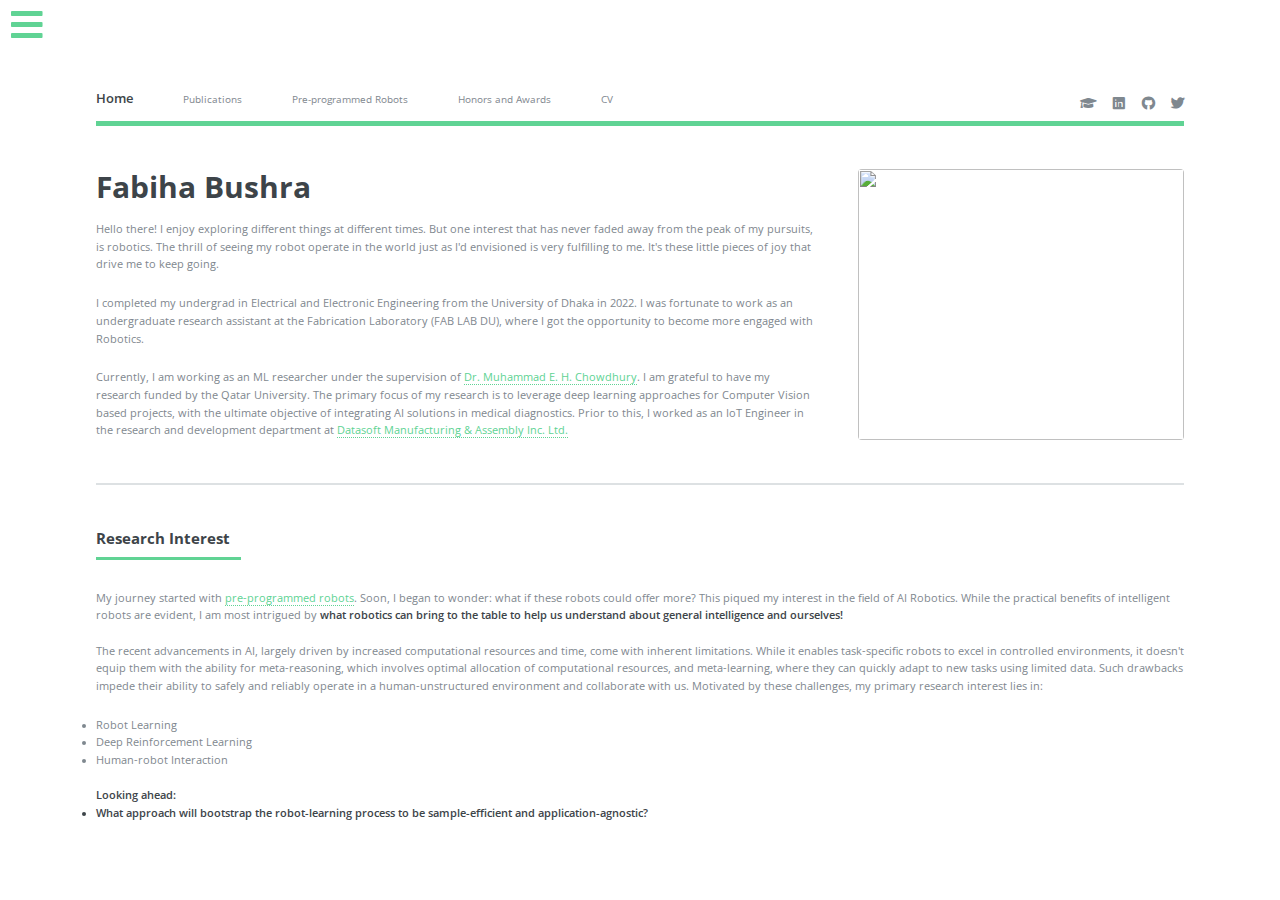
==== index.html @ 3cc5b043 "Update index.html" ====
<!DOCTYPE HTML>
<!--
	Editorial by HTML5 UP
	html5up.net | @ajlkn
	Free for personal and commercial use under the CCA 3.0 license (html5up.net/license)
-->
<html>
	<head>
		<title>Fabiha Bushra</title>
		<meta charset="utf-8" />
		<meta name="viewport" content="width=device-width, initial-scale=1, user-scalable=no" />
		<link rel="stylesheet" href="assets/css/main.css" />

		<style>
		    .intro {
		        font-size: 0.3em; /* Adjust size as desired */
		        display: inline-block;
		        vertical-align: middle;
		    }
		    .name {
		        font-size: 1.0em; /* Adjust size as desired */
		        display: inline-block;
		        vertical-align: middle;
		    }
		    .custom-heading {
    			margin: 0;   /* This removes the default margins */
		    }
		    .small-text {
    			font-size: 0.8em;   /* This removes the default margins */
		    }
		    #unique-section a {
		        text-decoration: none !important;
		    }
		</style>
	</head>
	<body class="is-preload">

		<!-- Wrapper -->
			<div id="wrapper">

				<!-- Main -->
					<div id="main">
						<div class="inner">

							<!-- Header -->
								<header id="header">
									<a href="index.html" class="logo"><strong>Home</strong></a>
									<a href="publications.html" class="logo" style="font-size: 0.95em;">Publications</a>
									<a href="pre_programmed_robots.html" class="logo" style="font-size: 0.95em;">Pre-programmed Robots</a>
									<a href="honors_and_awards.html" class="logo" style="font-size: 0.95em;">Honors and Awards</a>
									<a href="https://fabihabushra.github.io/files/Fabiha_Bushra_CV.pdf" class="logo" style="font-size: 0.95em;" target="_blank">CV</a>
									<ul class="icons">
										<li><a href="https://scholar.google.com/citations?user=cnwBNIcAAAAJ&hl=en&authuser=1" class="icon solid fa-graduation-cap"><span class="label">Google Scholar</span></a></li>
										<li><a href="https://www.linkedin.com/in/fabiha-bushra/" class="icon brands fa-linkedin"><span class="label">Linkedin</span></a></li>
										<li><a href="https://github.com/fabihabushra" class="icon brands fa-github"><span class="label">Github</span></a></li>
										<li><a href="https://twitter.com/FabihaBushra278" class="icon brands fa-twitter"><span class="label">Twitter</span></a></li>
									</ul>
								</header>

							<!-- Banner -->
								<section id="banner">
									<div class="content">
										<header>
											<h1><span class="name">Fabiha Bushra</span></h1>
											<!-- <p>AI Robotics Enthusiast</p> -->
										</header>
										<section id="unique-section">
											<p>Hello there! I enjoy exploring different things at different times. But one interest that has never faded away from the peak of my pursuits, is robotics. The thrill of seeing my robot operate in the world just as I'd envisioned is very fulfilling to me. It's these little pieces of joy that drive me to keep going.</p>
											<p>I completed my undergrad in Electrical and Electronic Engineering from the University of Dhaka in 2022. I was fortunate to work as an undergraduate research assistant at the Fabrication Laboratory (FAB LAB DU), where I got the opportunity to become more engaged with Robotics.</p>
											<p>Currently, I am working as an ML researcher under the supervision of <a href="https://scholar.google.com/citations?user=BrBVR_UAAAAJ&hl=en">Dr. Muhammad E. H. Chowdhury</a>. I am grateful to have my research funded by the Qatar University. The primary focus of my research is to leverage deep learning approaches for Computer Vision based projects, with the ultimate objective of integrating AI solutions in medical diagnostics. Prior to this, I worked as an IoT Engineer in the research and development department at <a href="https://iot.dma-bd.com/">Datasoft Manufacturing & Assembly Inc. Ltd.</a></p>
										</section>
									</div>
									<span class="image object">
										<img src="images/potrait.png" alt="" />
									</span>
								</section>
								<!-- Section -->
							
								<section>
									<header class="major">
										<h2>Research Interest</h2>
									</header>

									<p>
										My journey started with <a href="pre_programmed_robots.html">pre-programmed robots</a>. Soon, I began to wonder: what if these robots could offer more? This piqued my interest in the field of AI Robotics. While the practical benefits of intelligent robots are evident, I am most intrigued by <strong>what robotics can bring to the table to help us understand about general intelligence and ourselves!</strong><br><br>
										The recent advancements in AI, largely driven by increased computational resources and time, come with inherent limitations. While it enables task-specific robots to excel in controlled environments, it doesn't equip them with the ability for meta-reasoning, which involves optimal allocation of computational resources, and meta-learning, where they can quickly adapt to new tasks using limited data. Such drawbacks impede their ability to safely and reliably operate in a human-unstructured environment and collaborate with us.
										Motivated by these challenges, my primary research interest lies in: <li>Robot Learning</li><li>Deep Reinforcement Learning</li><li>Human-robot Interaction</li><br>
									<!--	<strong>Key topics of interest:</strong> hierarchical learning, meta-reinforcement learning, inverse reinforcement learning and unsupervised reinforcement learning.<br><br>   -->
										<strong>Looking ahead:<br><li>What approach will bootstrap the robot-learning process to be sample-efficient and application-agnostic?</li></strong>
									</p>
								</section>
							
							<!-- Section -->
							<!--	<section>
									<header class="major">
										<h2>Professional Experience</h2>
									</header>
									<div class="features">
										<article>
											<span class="icon fas fa-briefcase"></span>
											<div class="content">
												<strong>Engineer Part-time</strong>
												<i>(Sept 2021 - Dec 2021)</i><br>
												<strong>Intern</strong> 
												<i>(April 2021 - Sept 2021)</i><br>
												<h3><a href="https://dma-bd.com/">DataSoft Manufacturing & Assembly Inc. Ltd.</a></h3>
												<p>Worked in R&D related projects assigned to the Biomedical team and Hardware team to design and develop IoT based
													Hardware and Firmware.</p>
											</div>
										</article>

										<article>
											<span class="icon fas fa-briefcase"></span>
											<div class="content">
												<strong>Undergraduate Research Assistant</strong>
												<i>(June 2018 - Nov 2018)</i><br>
												<h3><a href="https://www.fablabdu.org/">Fab Lab DU, University of Dhaka</a></h3>
												<p> Worked on robotics related projects using the knowledge of Programming (Python, Arduino IDE, ATMEL Studio), Circuit Simulation and Prototyping (Proteus) and CAD Designing (SOLIDWORKS)</p>
											</div>
										</article>

										<article>
											<span class="icon fas fa-briefcase"></span>
											<div class="content">
												<strong>Graphics Designer</strong>
												<i>(2018 - 2019)</i><br>
												<h3><a href="https://www.bitechx.com">BiTechX</a></h3>
												<p>Created branding materials for international companies and agencies </p>
											</div>
										</article>

									</div>
								</section>  -->
							<!-- Section -->
			
							<!-- Section -->
						<!--	<section>
									<header class="major">
										<h2>Organization</h2>
									</header>
								

									<h2><a href = "https://ieeesbdu.org/" >IEEE Student Branch University of Dhaka</a></h2>
									<p><strong>
										<ul>
											<li>Graphics Designer, Executive Member</li>
											<li>Session: 2018-2019</li>
										</ul>
									</strong></p>
							</section>     --> 
							

						</div>
					</div>

				<!-- Sidebar -->
					<div id="sidebar">
						<div class="inner">

							<!-- Menu -->
								<nav id="menu">
									<header class="major">
										<h2>Menu</h2>
									</header>
									<ul>
										<li><a href="index.html">Home</a></li>
										<li><a href="publications.html">Publications</a></li>
										<li><a href="pre_programmed_robots.html">Pre-programmed Robots</a></li>
										<li><a href="honors_and_awards.html">Honors and Awards</a></li>
										<li><a href="https://fabihabushra.github.io/files/Fabiha_Bushra_CV.pdf" target="_blank">CV</a></li>
									</ul>
								</nav>
							
							<!-- Section -->
								<section>
									<header class="major">
										<h2>Contact</h2>
									</header>
									<p class="small-text">Feel free to shoot me an email, if you share similar interests!<br>
									</p>
									<ul class="contact small-text">
										<li class="icon solid fa-envelope"><a href="mailto:fabiha.bushra278@gmail.com">fabiha.bushra278@gmail.com</a></li>
										<li class="icon solid fa-home">Dhaka, Bangladesh
										</li>
									</ul>
								</section> 
							<!-- Section -->
						
							<!-- Footer -->
								<footer id="footer">
									<p class="copyright">&copy; 2022 FABIHA BUSHRA. Design: <a href="https://html5up.net">HTML5 UP</a>.</p>
								</footer>
							<!-- Footer -->

						</div>
					</div>

			</div>

		<!-- Scripts -->
			<script src="assets/js/jquery.min.js"></script>
			<script src="assets/js/browser.min.js"></script>
			<script src="assets/js/breakpoints.min.js"></script>
			<script src="assets/js/util.js"></script>
			<script src="assets/js/main.js"></script>

	</body>
</html>
---- assets/css/main.css ----
@import url(fontawesome-all.min.css);
@import url("https://fonts.googleapis.com/css?family=Open+Sans:400,600,400italic,600italic|Roboto+Slab:400,700");
/*
	Editorial by HTML5 UP
	html5up.net | @ajlkn
	Free for personal and commercial use under the CCA 3.0 license (html5up.net/license)
*/
html, body, div, span, applet, object,
iframe, h1, h2, h3, h4, h5, h6, p, blockquote,
pre, a, abbr, acronym, address, big, cite,
code, del, dfn, em, img, ins, kbd, q, s, samp,
small, strike, strong, sub, sup, tt, var, b,
u, i, center, dl, dt, dd, ol, ul, li, fieldset,
form, label, legend, table, caption, tbody,
tfoot, thead, tr, th, td, article, aside,
canvas, details, embed, figure, figcaption,
footer, header, hgroup, menu, nav, output, ruby,
section, summary, time, mark, audio, video {
  margin: 0;
  padding: 0;
  border: 0;
  font-size: 100.00%;
  font: inherit;
  vertical-align: baseline; }

article, aside, details, figcaption, figure,
footer, header, hgroup, menu, nav, section {
  display: block; }

body {
  line-height: 1; }

ol, ul {
  list-style: none; }

blockquote, q {
  quotes: none; }
  blockquote:before, blockquote:after, q:before, q:after {
    content: '';
    content: none; }

table {
  border-collapse: collapse;
  border-spacing: 0; }

body {
  -webkit-text-size-adjust: none; }

mark {
  background-color: transparent;
  color: inherit; }

input::-moz-focus-inner {
  border: 0;
  padding: 0; }

input, select, textarea {
  -moz-appearance: none;
  -webkit-appearance: none;
  -ms-appearance: none;
  appearance: none; }

/* Basic */
@-ms-viewport {
  width: device-width; }

body {
  -ms-overflow-style: scrollbar; }

@media screen and (max-width: 480px) {
  html, body {
    min-width: 320px; } }

html {
  box-sizing: border-box; }

*, *:before, *:after {
  box-sizing: inherit; }

body {
  background: #ffffff; }
  body.is-preload *, body.is-preload *:before, body.is-preload *:after, body.is-resizing *, body.is-resizing *:before, body.is-resizing *:after {
    -moz-animation: none !important;
    -webkit-animation: none !important;
    -ms-animation: none !important;
    animation: none !important;
    -moz-transition: none !important;
    -webkit-transition: none !important;
    -ms-transition: none !important;
    transition: none !important; }

/* Type */
body, input, select, textarea {
  color: #7f888f;
  font-family: "Open Sans", sans-serif;
  font-size: 10.40pt;
  font-weight: 400;
  line-height: 1.65; }
  @media screen and (max-width: 1680px) {
    body, input, select, textarea {
      font-size: 8.80pt; } }
  @media screen and (max-width: 1280px) {
    body, input, select, textarea {
      font-size: 8.00pt; } }
  @media screen and (max-width: 360px) {
    body, input, select, textarea {
      font-size: 7.20pt; } }

a {
  -moz-transition: color 0.2s ease-in-out, border-bottom-color 0.2s ease-in-out;
  -webkit-transition: color 0.2s ease-in-out, border-bottom-color 0.2s ease-in-out;
  -ms-transition: color 0.2s ease-in-out, border-bottom-color 0.2s ease-in-out;
  transition: color 0.2s ease-in-out, border-bottom-color 0.2s ease-in-out;
  border-bottom: dotted 1px;
  color: #60d394;
  text-decoration: none; }
  a:hover {
    border-bottom-color: #60d394;
    color: #60d394 !important; }
    a:hover strong {
      color: inherit; }

strong, b {
  color: #3d4449;
  font-weight: 600; }

em, i {
  font-style: italic; }

p {
  margin: 0 0 2em 0;
  text-decoration: none; }

h1, h2, h3, h4, h5, h6 {
  color: #3d4449;
  font-family: "Open Sans", sans-serif;
  font-weight: 700;
  line-height: 1.5;
  margin: 0 0 1em 0; }
  h1 a, h2 a, h3 a, h4 a, h5 a, h6 a {
    color: inherit;
    text-decoration: none;
    border-bottom: 0; }

h1 {
  font-size: 3.20em;
  margin: 0 0 0.5em 0;
  line-height: 1.3; }

h2 {
  font-size: 1.40em; }

h3 {
  font-size: 1.00em; }

h4 {
  font-size: 0.88em; }

h5 {
  font-size: 0.72em; }

h6 {
  font-size: 0.56em; }

@media screen and (max-width: 1680px) {
  h1 {
    font-size: 2.80em; } }

@media screen and (max-width: 980px) {
  h1 {
    font-size: 2.60em; } }

@media screen and (max-width: 736px) {
  h1 {
    font-size: 1.60em;
    line-height: 1.4; }
  h2 {
    font-size: 1.20em; } }

sub {
  font-size: 0.64em;
  position: relative;
  top: 0.5em; }

sup {
  font-size: 0.64em;
  position: relative;
  top: -0.5em; }

blockquote {
  border-left: solid 3px rgba(210, 215, 217, 0.75);
  font-style: italic;
  margin: 0 0 2em 0;
  padding: 0.5em 0 0.5em 2em; }

code {
  background: rgba(230, 235, 237, 0.25);
  border-radius: 0.375em;
  border: solid 1px rgba(210, 215, 217, 0.75);
  font-family: "Courier New", monospace;
  font-size: 0.72em;
  margin: 0 0.25em;
  padding: 0.25em 0.65em; }

pre {
  -webkit-overflow-scrolling: touch;
  font-family: "Courier New", monospace;
  font-size: 0.72em;
  margin: 0 0 2em 0; }
  pre code {
    display: block;
    line-height: 1.75;
    padding: 1em 1.5em;
    overflow-x: auto; }

hr {
  border: 0;
  border-bottom: solid 1px rgba(210, 215, 217, 0.75);
  margin: 2em 0; }
  hr.major {
    margin: 3em 0; }

.align-left {
  text-align: left; }

.align-center {
  text-align: center; }

.align-right {
  text-align: right; }

/* Row */
.row {
  display: flex;
  flex-wrap: wrap;
  box-sizing: border-box;
  align-items: stretch; }
  .row > * {
    box-sizing: border-box; }
  .row.gtr-uniform > * > :last-child {
    margin-bottom: 0; }
  .row.aln-left {
    justify-content: flex-start; }
  .row.aln-center {
    justify-content: center; }
  .row.aln-right {
    justify-content: flex-end; }
  .row.aln-top {
    align-items: flex-start; }
  .row.aln-middle {
    align-items: center; }
  .row.aln-bottom {
    align-items: flex-end; }
  .row > .imp {
    order: -1; }
  .row > .col-1 {
    width: 8.33333%; }
  .row > .off-1 {
    margin-left: 8.33333%; }
  .row > .col-2 {
    width: 16.66667%; }
  .row > .off-2 {
    margin-left: 16.66667%; }
  .row > .col-3 {
    width: 25%; }
  .row > .off-3 {
    margin-left: 25%; }
  .row > .col-4 {
    width: 33.33333%; }
  .row > .off-4 {
    margin-left: 33.33333%; }
  .row > .col-5 {
    width: 41.66667%; }
  .row > .off-5 {
    margin-left: 41.66667%; }
  .row > .col-6 {
    width: 50%; }
  .row > .off-6 {
    margin-left: 50%; }
  .row > .col-7 {
    width: 58.33333%; }
  .row > .off-7 {
    margin-left: 58.33333%; }
  .row > .col-8 {
    width: 66.66667%; }
  .row > .off-8 {
    margin-left: 66.66667%; }
  .row > .col-9 {
    width: 75%; }
  .row > .off-9 {
    margin-left: 75%; }
  .row > .col-10 {
    width: 83.33333%; }
  .row > .off-10 {
    margin-left: 83.33333%; }
  .row > .col-11 {
    width: 91.66667%; }
  .row > .off-11 {
    margin-left: 91.66667%; }
  .row > .col-12 {
    width: 100%; }
  .row > .off-12 {
    margin-left: 100%; }
  .row.gtr-0 {
    margin-top: 0;
    margin-left: 0em; }
    .row.gtr-0 > * {
      padding: 0 0 0 0em; }
    .row.gtr-0.gtr-uniform {
      margin-top: 0em; }
      .row.gtr-0.gtr-uniform > * {
        padding-top: 0em; }
  .row.gtr-25 {
    margin-top: 0;
    margin-left: -0.375em; }
    .row.gtr-25 > * {
      padding: 0 0 0 0.375em; }
    .row.gtr-25.gtr-uniform {
      margin-top: -0.375em; }
      .row.gtr-25.gtr-uniform > * {
        padding-top: 0.375em; }
  .row.gtr-50 {
    margin-top: 0;
    margin-left: -0.75em; }
    .row.gtr-50 > * {
      padding: 0 0 0 0.75em; }
    .row.gtr-50.gtr-uniform {
      margin-top: -0.75em; }
      .row.gtr-50.gtr-uniform > * {
        padding-top: 0.75em; }
  .row {
    margin-top: 0;
    margin-left: -1.5em; }
    .row > * {
      padding: 0 0 0 1.5em; }
    .row.gtr-uniform {
      margin-top: -1.5em; }
      .row.gtr-uniform > * {
        padding-top: 1.5em; }
  .row.gtr-150 {
    margin-top: 0;
    margin-left: -2.25em; }
    .row.gtr-150 > * {
      padding: 0 0 0 2.25em; }
    .row.gtr-150.gtr-uniform {
      margin-top: -2.25em; }
      .row.gtr-150.gtr-uniform > * {
        padding-top: 2.25em; }
  .row.gtr-200 {
    margin-top: 0;
    margin-left: -3em; }
    .row.gtr-200 > * {
      padding: 0 0 0 3em; }
    .row.gtr-200.gtr-uniform {
      margin-top: -3em; }
      .row.gtr-200.gtr-uniform > * {
        padding-top: 3em; }
  @media screen and (max-width: 1680px) {
    .row {
      display: flex;
      flex-wrap: wrap;
      box-sizing: border-box;
      align-items: stretch; }
      .row > * {
        box-sizing: border-box; }
      .row.gtr-uniform > * > :last-child {
        margin-bottom: 0; }
      .row.aln-left {
        justify-content: flex-start; }
      .row.aln-center {
        justify-content: center; }
      .row.aln-right {
        justify-content: flex-end; }
      .row.aln-top {
        align-items: flex-start; }
      .row.aln-middle {
        align-items: center; }
      .row.aln-bottom {
        align-items: flex-end; }
      .row > .imp-xlarge {
        order: -1; }
      .row > .col-1-xlarge {
        width: 8.33333%; }
      .row > .off-1-xlarge {
        margin-left: 8.33333%; }
      .row > .col-2-xlarge {
        width: 16.66667%; }
      .row > .off-2-xlarge {
        margin-left: 16.66667%; }
      .row > .col-3-xlarge {
        width: 25%; }
      .row > .off-3-xlarge {
        margin-left: 25%; }
      .row > .col-4-xlarge {
        width: 33.33333%; }
      .row > .off-4-xlarge {
        margin-left: 33.33333%; }
      .row > .col-5-xlarge {
        width: 41.66667%; }
      .row > .off-5-xlarge {
        margin-left: 41.66667%; }
      .row > .col-6-xlarge {
        width: 50%; }
      .row > .off-6-xlarge {
        margin-left: 50%; }
      .row > .col-7-xlarge {
        width: 58.33333%; }
      .row > .off-7-xlarge {
        margin-left: 58.33333%; }
      .row > .col-8-xlarge {
        width: 66.66667%; }
      .row > .off-8-xlarge {
        margin-left: 66.66667%; }
      .row > .col-9-xlarge {
        width: 75%; }
      .row > .off-9-xlarge {
        margin-left: 75%; }
      .row > .col-10-xlarge {
        width: 83.33333%; }
      .row > .off-10-xlarge {
        margin-left: 83.33333%; }
      .row > .col-11-xlarge {
        width: 91.66667%; }
      .row > .off-11-xlarge {
        margin-left: 91.66667%; }
      .row > .col-12-xlarge {
        width: 100%; }
      .row > .off-12-xlarge {
        margin-left: 100%; }
      .row.gtr-0 {
        margin-top: 0;
        margin-left: 0em; }
        .row.gtr-0 > * {
          padding: 0 0 0 0em; }
        .row.gtr-0.gtr-uniform {
          margin-top: 0em; }
          .row.gtr-0.gtr-uniform > * {
            padding-top: 0em; }
      .row.gtr-25 {
        margin-top: 0;
        margin-left: -0.375em; }
        .row.gtr-25 > * {
          padding: 0 0 0 0.375em; }
        .row.gtr-25.gtr-uniform {
          margin-top: -0.375em; }
          .row.gtr-25.gtr-uniform > * {
            padding-top: 0.375em; }
      .row.gtr-50 {
        margin-top: 0;
        margin-left: -0.75em; }
        .row.gtr-50 > * {
          padding: 0 0 0 0.75em; }
        .row.gtr-50.gtr-uniform {
          margin-top: -0.75em; }
          .row.gtr-50.gtr-uniform > * {
            padding-top: 0.75em; }
      .row {
        margin-top: 0;
        margin-left: -1.5em; }
        .row > * {
          padding: 0 0 0 1.5em; }
        .row.gtr-uniform {
          margin-top: -1.5em; }
          .row.gtr-uniform > * {
            padding-top: 1.5em; }
      .row.gtr-150 {
        margin-top: 0;
        margin-left: -2.25em; }
        .row.gtr-150 > * {
          padding: 0 0 0 2.25em; }
        .row.gtr-150.gtr-uniform {
          margin-top: -2.25em; }
          .row.gtr-150.gtr-uniform > * {
            padding-top: 2.25em; }
      .row.gtr-200 {
        margin-top: 0;
        margin-left: -3em; }
        .row.gtr-200 > * {
          padding: 0 0 0 3em; }
        .row.gtr-200.gtr-uniform {
          margin-top: -3em; }
          .row.gtr-200.gtr-uniform > * {
            padding-top: 3em; } }
  @media screen and (max-width: 1280px) {
    .row {
      display: flex;
      flex-wrap: wrap;
      box-sizing: border-box;
      align-items: stretch; }
      .row > * {
        box-sizing: border-box; }
      .row.gtr-uniform > * > :last-child {
        margin-bottom: 0; }
      .row.aln-left {
        justify-content: flex-start; }
      .row.aln-center {
        justify-content: center; }
      .row.aln-right {
        justify-content: flex-end; }
      .row.aln-top {
        align-items: flex-start; }
      .row.aln-middle {
        align-items: center; }
      .row.aln-bottom {
        align-items: flex-end; }
      .row > .imp-large {
        order: -1; }
      .row > .col-1-large {
        width: 8.33333%; }
      .row > .off-1-large {
        margin-left: 8.33333%; }
      .row > .col-2-large {
        width: 16.66667%; }
      .row > .off-2-large {
        margin-left: 16.66667%; }
      .row > .col-3-large {
        width: 25%; }
      .row > .off-3-large {
        margin-left: 25%; }
      .row > .col-4-large {
        width: 33.33333%; }
      .row > .off-4-large {
        margin-left: 33.33333%; }
      .row > .col-5-large {
        width: 41.66667%; }
      .row > .off-5-large {
        margin-left: 41.66667%; }
      .row > .col-6-large {
        width: 50%; }
      .row > .off-6-large {
        margin-left: 50%; }
      .row > .col-7-large {
        width: 58.33333%; }
      .row > .off-7-large {
        margin-left: 58.33333%; }
      .row > .col-8-large {
        width: 66.66667%; }
      .row > .off-8-large {
        margin-left: 66.66667%; }
      .row > .col-9-large {
        width: 75%; }
      .row > .off-9-large {
        margin-left: 75%; }
      .row > .col-10-large {
        width: 83.33333%; }
      .row > .off-10-large {
        margin-left: 83.33333%; }
      .row > .col-11-large {
        width: 91.66667%; }
      .row > .off-11-large {
        margin-left: 91.66667%; }
      .row > .col-12-large {
        width: 100%; }
      .row > .off-12-large {
        margin-left: 100%; }
      .row.gtr-0 {
        margin-top: 0;
        margin-left: 0em; }
        .row.gtr-0 > * {
          padding: 0 0 0 0em; }
        .row.gtr-0.gtr-uniform {
          margin-top: 0em; }
          .row.gtr-0.gtr-uniform > * {
            padding-top: 0em; }
      .row.gtr-25 {
        margin-top: 0;
        margin-left: -0.375em; }
        .row.gtr-25 > * {
          padding: 0 0 0 0.375em; }
        .row.gtr-25.gtr-uniform {
          margin-top: -0.375em; }
          .row.gtr-25.gtr-uniform > * {
            padding-top: 0.375em; }
      .row.gtr-50 {
        margin-top: 0;
        margin-left: -0.75em; }
        .row.gtr-50 > * {
          padding: 0 0 0 0.75em; }
        .row.gtr-50.gtr-uniform {
          margin-top: -0.75em; }
          .row.gtr-50.gtr-uniform > * {
            padding-top: 0.75em; }
      .row {
        margin-top: 0;
        margin-left: -1.5em; }
        .row > * {
          padding: 0 0 0 1.5em; }
        .row.gtr-uniform {
          margin-top: -1.5em; }
          .row.gtr-uniform > * {
            padding-top: 1.5em; }
      .row.gtr-150 {
        margin-top: 0;
        margin-left: -2.25em; }
        .row.gtr-150 > * {
          padding: 0 0 0 2.25em; }
        .row.gtr-150.gtr-uniform {
          margin-top: -2.25em; }
          .row.gtr-150.gtr-uniform > * {
            padding-top: 2.25em; }
      .row.gtr-200 {
        margin-top: 0;
        margin-left: -3em; }
        .row.gtr-200 > * {
          padding: 0 0 0 3em; }
        .row.gtr-200.gtr-uniform {
          margin-top: -3em; }
          .row.gtr-200.gtr-uniform > * {
            padding-top: 3em; } }
  @media screen and (max-width: 980px) {
    .row {
      display: flex;
      flex-wrap: wrap;
      box-sizing: border-box;
      align-items: stretch; }
      .row > * {
        box-sizing: border-box; }
      .row.gtr-uniform > * > :last-child {
        margin-bottom: 0; }
      .row.aln-left {
        justify-content: flex-start; }
      .row.aln-center {
        justify-content: center; }
      .row.aln-right {
        justify-content: flex-end; }
      .row.aln-top {
        align-items: flex-start; }
      .row.aln-middle {
        align-items: center; }
      .row.aln-bottom {
        align-items: flex-end; }
      .row > .imp-medium {
        order: -1; }
      .row > .col-1-medium {
        width: 8.33333%; }
      .row > .off-1-medium {
        margin-left: 8.33333%; }
      .row > .col-2-medium {
        width: 16.66667%; }
      .row > .off-2-medium {
        margin-left: 16.66667%; }
      .row > .col-3-medium {
        width: 25%; }
      .row > .off-3-medium {
        margin-left: 25%; }
      .row > .col-4-medium {
        width: 33.33333%; }
      .row > .off-4-medium {
        margin-left: 33.33333%; }
      .row > .col-5-medium {
        width: 41.66667%; }
      .row > .off-5-medium {
        margin-left: 41.66667%; }
      .row > .col-6-medium {
        width: 50%; }
      .row > .off-6-medium {
        margin-left: 50%; }
      .row > .col-7-medium {
        width: 58.33333%; }
      .row > .off-7-medium {
        margin-left: 58.33333%; }
      .row > .col-8-medium {
        width: 66.66667%; }
      .row > .off-8-medium {
        margin-left: 66.66667%; }
      .row > .col-9-medium {
        width: 75%; }
      .row > .off-9-medium {
        margin-left: 75%; }
      .row > .col-10-medium {
        width: 83.33333%; }
      .row > .off-10-medium {
        margin-left: 83.33333%; }
      .row > .col-11-medium {
        width: 91.66667%; }
      .row > .off-11-medium {
        margin-left: 91.66667%; }
      .row > .col-12-medium {
        width: 100%; }
      .row > .off-12-medium {
        margin-left: 100%; }
      .row.gtr-0 {
        margin-top: 0;
        margin-left: 0em; }
        .row.gtr-0 > * {
          padding: 0 0 0 0em; }
        .row.gtr-0.gtr-uniform {
          margin-top: 0em; }
          .row.gtr-0.gtr-uniform > * {
            padding-top: 0em; }
      .row.gtr-25 {
        margin-top: 0;
        margin-left: -0.375em; }
        .row.gtr-25 > * {
          padding: 0 0 0 0.375em; }
        .row.gtr-25.gtr-uniform {
          margin-top: -0.375em; }
          .row.gtr-25.gtr-uniform > * {
            padding-top: 0.375em; }
      .row.gtr-50 {
        margin-top: 0;
        margin-left: -0.75em; }
        .row.gtr-50 > * {
          padding: 0 0 0 0.75em; }
        .row.gtr-50.gtr-uniform {
          margin-top: -0.75em; }
          .row.gtr-50.gtr-uniform > * {
            padding-top: 0.75em; }
      .row {
        margin-top: 0;
        margin-left: -1.5em; }
        .row > * {
          padding: 0 0 0 1.5em; }
        .row.gtr-uniform {
          margin-top: -1.5em; }
          .row.gtr-uniform > * {
            padding-top: 1.5em; }
      .row.gtr-150 {
        margin-top: 0;
        margin-left: -2.25em; }
        .row.gtr-150 > * {
          padding: 0 0 0 2.25em; }
        .row.gtr-150.gtr-uniform {
          margin-top: -2.25em; }
          .row.gtr-150.gtr-uniform > * {
            padding-top: 2.25em; }
      .row.gtr-200 {
        margin-top: 0;
        margin-left: -3em; }
        .row.gtr-200 > * {
          padding: 0 0 0 3em; }
        .row.gtr-200.gtr-uniform {
          margin-top: -3em; }
          .row.gtr-200.gtr-uniform > * {
            padding-top: 3em; } }
  @media screen and (max-width: 736px) {
    .row {
      display: flex;
      flex-wrap: wrap;
      box-sizing: border-box;
      align-items: stretch; }
      .row > * {
        box-sizing: border-box; }
      .row.gtr-uniform > * > :last-child {
        margin-bottom: 0; }
      .row.aln-left {
        justify-content: flex-start; }
      .row.aln-center {
        justify-content: center; }
      .row.aln-right {
        justify-content: flex-end; }
      .row.aln-top {
        align-items: flex-start; }
      .row.aln-middle {
        align-items: center; }
      .row.aln-bottom {
        align-items: flex-end; }
      .row > .imp-small {
        order: -1; }
      .row > .col-1-small {
        width: 8.33333%; }
      .row > .off-1-small {
        margin-left: 8.33333%; }
      .row > .col-2-small {
        width: 16.66667%; }
      .row > .off-2-small {
        margin-left: 16.66667%; }
      .row > .col-3-small {
        width: 25%; }
      .row > .off-3-small {
        margin-left: 25%; }
      .row > .col-4-small {
        width: 33.33333%; }
      .row > .off-4-small {
        margin-left: 33.33333%; }
      .row > .col-5-small {
        width: 41.66667%; }
      .row > .off-5-small {
        margin-left: 41.66667%; }
      .row > .col-6-small {
        width: 50%; }
      .row > .off-6-small {
        margin-left: 50%; }
      .row > .col-7-small {
        width: 58.33333%; }
      .row > .off-7-small {
        margin-left: 58.33333%; }
      .row > .col-8-small {
        width: 66.66667%; }
      .row > .off-8-small {
        margin-left: 66.66667%; }
      .row > .col-9-small {
        width: 75%; }
      .row > .off-9-small {
        margin-left: 75%; }
      .row > .col-10-small {
        width: 83.33333%; }
      .row > .off-10-small {
        margin-left: 83.33333%; }
      .row > .col-11-small {
        width: 91.66667%; }
      .row > .off-11-small {
        margin-left: 91.66667%; }
      .row > .col-12-small {
        width: 100%; }
      .row > .off-12-small {
        margin-left: 100%; }
      .row.gtr-0 {
        margin-top: 0;
        margin-left: 0em; }
        .row.gtr-0 > * {
          padding: 0 0 0 0em; }
        .row.gtr-0.gtr-uniform {
          margin-top: 0em; }
          .row.gtr-0.gtr-uniform > * {
            padding-top: 0em; }
      .row.gtr-25 {
        margin-top: 0;
        margin-left: -0.375em; }
        .row.gtr-25 > * {
          padding: 0 0 0 0.375em; }
        .row.gtr-25.gtr-uniform {
          margin-top: -0.375em; }
          .row.gtr-25.gtr-uniform > * {
            padding-top: 0.375em; }
      .row.gtr-50 {
        margin-top: 0;
        margin-left: -0.75em; }
        .row.gtr-50 > * {
          padding: 0 0 0 0.75em; }
        .row.gtr-50.gtr-uniform {
          margin-top: -0.75em; }
          .row.gtr-50.gtr-uniform > * {
            padding-top: 0.75em; }
      .row {
        margin-top: 0;
        margin-left: -1.5em; }
        .row > * {
          padding: 0 0 0 1.5em; }
        .row.gtr-uniform {
          margin-top: -1.5em; }
          .row.gtr-uniform > * {
            padding-top: 1.5em; }
      .row.gtr-150 {
        margin-top: 0;
        margin-left: -2.25em; }
        .row.gtr-150 > * {
          padding: 0 0 0 2.25em; }
        .row.gtr-150.gtr-uniform {
          margin-top: -2.25em; }
          .row.gtr-150.gtr-uniform > * {
            padding-top: 2.25em; }
      .row.gtr-200 {
        margin-top: 0;
        margin-left: -3em; }
        .row.gtr-200 > * {
          padding: 0 0 0 3em; }
        .row.gtr-200.gtr-uniform {
          margin-top: -3em; }
          .row.gtr-200.gtr-uniform > * {
            padding-top: 3em; } }
  @media screen and (max-width: 480px) {
    .row {
      display: flex;
      flex-wrap: wrap;
      box-sizing: border-box;
      align-items: stretch; }
      .row > * {
        box-sizing: border-box; }
      .row.gtr-uniform > * > :last-child {
        margin-bottom: 0; }
      .row.aln-left {
        justify-content: flex-start; }
      .row.aln-center {
        justify-content: center; }
      .row.aln-right {
        justify-content: flex-end; }
      .row.aln-top {
        align-items: flex-start; }
      .row.aln-middle {
        align-items: center; }
      .row.aln-bottom {
        align-items: flex-end; }
      .row > .imp-xsmall {
        order: -1; }
      .row > .col-1-xsmall {
        width: 8.33333%; }
      .row > .off-1-xsmall {
        margin-left: 8.33333%; }
      .row > .col-2-xsmall {
        width: 16.66667%; }
      .row > .off-2-xsmall {
        margin-left: 16.66667%; }
      .row > .col-3-xsmall {
        width: 25%; }
      .row > .off-3-xsmall {
        margin-left: 25%; }
      .row > .col-4-xsmall {
        width: 33.33333%; }
      .row > .off-4-xsmall {
        margin-left: 33.33333%; }
      .row > .col-5-xsmall {
        width: 41.66667%; }
      .row > .off-5-xsmall {
        margin-left: 41.66667%; }
      .row > .col-6-xsmall {
        width: 50%; }
      .row > .off-6-xsmall {
        margin-left: 50%; }
      .row > .col-7-xsmall {
        width: 58.33333%; }
      .row > .off-7-xsmall {
        margin-left: 58.33333%; }
      .row > .col-8-xsmall {
        width: 66.66667%; }
      .row > .off-8-xsmall {
        margin-left: 66.66667%; }
      .row > .col-9-xsmall {
        width: 75%; }
      .row > .off-9-xsmall {
        margin-left: 75%; }
      .row > .col-10-xsmall {
        width: 83.33333%; }
      .row > .off-10-xsmall {
        margin-left: 83.33333%; }
      .row > .col-11-xsmall {
        width: 91.66667%; }
      .row > .off-11-xsmall {
        margin-left: 91.66667%; }
      .row > .col-12-xsmall {
        width: 100%; }
      .row > .off-12-xsmall {
        margin-left: 100%; }
      .row.gtr-0 {
        margin-top: 0;
        margin-left: 0em; }
        .row.gtr-0 > * {
          padding: 0 0 0 0em; }
        .row.gtr-0.gtr-uniform {
          margin-top: 0em; }
          .row.gtr-0.gtr-uniform > * {
            padding-top: 0em; }
      .row.gtr-25 {
        margin-top: 0;
        margin-left: -0.375em; }
        .row.gtr-25 > * {
          padding: 0 0 0 0.375em; }
        .row.gtr-25.gtr-uniform {
          margin-top: -0.375em; }
          .row.gtr-25.gtr-uniform > * {
            padding-top: 0.375em; }
      .row.gtr-50 {
        margin-top: 0;
        margin-left: -0.75em; }
        .row.gtr-50 > * {
          padding: 0 0 0 0.75em; }
        .row.gtr-50.gtr-uniform {
          margin-top: -0.75em; }
          .row.gtr-50.gtr-uniform > * {
            padding-top: 0.75em; }
      .row {
        margin-top: 0;
        margin-left: -1.5em; }
        .row > * {
          padding: 0 0 0 1.5em; }
        .row.gtr-uniform {
          margin-top: -1.5em; }
          .row.gtr-uniform > * {
            padding-top: 1.5em; }
      .row.gtr-150 {
        margin-top: 0;
        margin-left: -2.25em; }
        .row.gtr-150 > * {
          padding: 0 0 0 2.25em; }
        .row.gtr-150.gtr-uniform {
          margin-top: -2.25em; }
          .row.gtr-150.gtr-uniform > * {
            padding-top: 2.25em; }
      .row.gtr-200 {
        margin-top: 0;
        margin-left: -3em; }
        .row.gtr-200 > * {
          padding: 0 0 0 3em; }
        .row.gtr-200.gtr-uniform {
          margin-top: -3em; }
          .row.gtr-200.gtr-uniform > * {
            padding-top: 3em; } }

/* Section/Article */
section.special, article.special {
  text-align: center; }

header p {
  font-family: "Open Sans", sans-serif;
  font-size: 0.80em;
  font-weight: 400;
  letter-spacing: 0.075em;
  margin-top: -0.5em;
  text-transform: uppercase;
  text-decoration: none; }

header.major > :last-child {
  border-bottom: solid 3px #60d394;
  display: inline-block;
  margin: 0 0 2em 0;
  padding: 0 0.75em 0.5em 0; }

header.main > :last-child {
  margin: 0 0 1em 0; }

/* Form */
form {
  margin: 0 0 2em 0; }

label {
  color: #3d4449;
  display: block;
  font-size: 0.9em;
  font-weight: 600;
  margin: 0 0 1em 0; }

input[type="text"],
input[type="password"],
input[type="email"],
input[type="tel"],
input[type="search"],
input[type="url"],
select,
textarea {
  -moz-appearance: none;
  -webkit-appearance: none;
  -ms-appearance: none;
  appearance: none;
  background: #ffffff;
  border-radius: 0.375em;
  border: none;
  border: solid 1px rgba(210, 215, 217, 0.75);
  color: inherit;
  display: block;
  outline: 0;
  padding: 0 1em;
  text-decoration: none;
  width: 100%; }
  input[type="text"]:invalid,
  input[type="password"]:invalid,
  input[type="email"]:invalid,
  input[type="tel"]:invalid,
  input[type="search"]:invalid,
  input[type="url"]:invalid,
  select:invalid,
  textarea:invalid {
    box-shadow: none; }
  input[type="text"]:focus,
  input[type="password"]:focus,
  input[type="email"]:focus,
  input[type="tel"]:focus,
  input[type="search"]:focus,
  input[type="url"]:focus,
  select:focus,
  textarea:focus {
    border-color: #60d394;
    box-shadow: 0 0 0 1px #60d394; }

select {
  background-image: url("data:image/svg+xml;charset=utf8,%3Csvg xmlns='http://www.w3.org/2000/svg' width='40' height='40' preserveAspectRatio='none' viewBox='0 0 40 40'%3E%3Cpath d='M9.4,12.3l10.4,10.4l10.4-10.4c0.2-0.2,0.5-0.4,0.9-0.4c0.3,0,0.6,0.1,0.9,0.4l3.3,3.3c0.2,0.2,0.4,0.5,0.4,0.9 c0,0.4-0.1,0.6-0.4,0.9L20.7,31.9c-0.2,0.2-0.5,0.4-0.9,0.4c-0.3,0-0.6-0.1-0.9-0.4L4.3,17.3c-0.2-0.2-0.4-0.5-0.4-0.9 c0-0.4,0.1-0.6,0.4-0.9l3.3-3.3c0.2-0.2,0.5-0.4,0.9-0.4S9.1,12.1,9.4,12.3z' fill='rgba(210, 215, 217, 0.75)' /%3E%3C/svg%3E");
  background-size: 1.25em;
  background-repeat: no-repeat;
  background-position: calc(100% - 1em) center;
  height: 2.75em;
  padding-right: 2.75em;
  text-overflow: ellipsis; }
  select option {
    color: #3d4449;
    background: #ffffff; }
  select:focus::-ms-value {
    background-color: transparent; }
  select::-ms-expand {
    display: none; }

input[type="text"],
input[type="password"],
input[type="email"],
input[type="tel"],
input[type="search"],
input[type="url"],
select {
  height: 2.75em; }

textarea {
  padding: 0.75em 1em; }

input[type="checkbox"],
input[type="radio"] {
  -moz-appearance: none;
  -webkit-appearance: none;
  -ms-appearance: none;
  appearance: none;
  display: block;
  float: left;
  margin-right: -2em;
  opacity: 0;
  width: 1em;
  z-index: -1; }
  input[type="checkbox"] + label,
  input[type="radio"] + label {
    text-decoration: none;
    color: #7f888f;
    cursor: pointer;
    display: inline-block;
    font-size: 0.80em;
    font-weight: 400;
    padding-left: 2.4em;
    padding-right: 0.75em;
    position: relative;  }
    input[type="checkbox"] + label:before,
    input[type="radio"] + label:before {
      -moz-osx-font-smoothing: grayscale;
      -webkit-font-smoothing: antialiased;
      display: inline-block;
      font-style: normal;
      font-variant: normal;
      text-rendering: auto;
      line-height: 1;
      text-transform: none !important;
      font-family: 'Font Awesome 5 Free';
      font-weight: 900; }
    input[type="checkbox"] + label:before,
    input[type="radio"] + label:before {
      background: #ffffff;
      border-radius: 0.375em;
      border: solid 1px rgba(210, 215, 217, 0.75);
      content: '';
      display: inline-block;
      font-size: 0.64em;
      height: 2.0625em;
      left: 0;
      line-height: 2.0625em;
      position: absolute;
      text-align: center;
      top: 0;
      width: 2.0625em; }
  input[type="checkbox"]:checked + label:before,
  input[type="radio"]:checked + label:before {
    background: #3d4449;
    border-color: #3d4449;
    color: #ffffff;
    content: '\f00c'; }
  input[type="checkbox"]:focus + label:before,
  input[type="radio"]:focus + label:before {
    border-color: #60d394;
    box-shadow: 0 0 0 1px #60d394; }

input[type="checkbox"] + label:before {
  border-radius: 0.375em; }

input[type="radio"] + label:before {
  border-radius: 100%; }

::-webkit-input-placeholder {
  color: #9fa3a6 !important;
  opacity: 1.0; }

:-moz-placeholder {
  color: #9fa3a6 !important;
  opacity: 1.0; }

::-moz-placeholder {
  color: #9fa3a6 !important;
  opacity: 1.0; }

:-ms-input-placeholder {
  color: #9fa3a6 !important;
  opacity: 1.0; }

/* Box */
.box {
  border-radius: 0.375em;
  border: solid 1px rgba(210, 215, 217, 0.75);
  margin-bottom: 2em;
  padding: 1.5em; }
  .box > :last-child,
  .box > :last-child > :last-child,
  .box > :last-child > :last-child > :last-child {
    margin-bottom: 0; }
  .box.alt {
    border: 0;
    border-radius: 0;
    padding: 0; }

/* Icon */
.icon {
  text-decoration: none;
  border-bottom: none;
  position: relative; }
  .icon:before {
    -moz-osx-font-smoothing: grayscale;
    -webkit-font-smoothing: antialiased;
    display: inline-block;
    font-style: normal;
    font-variant: normal;
    text-rendering: auto;
    line-height: 1;
    text-transform: none !important;
    font-family: 'Font Awesome 5 Free';
    font-weight: 1000; }
  .icon > .label {
    display: none; }
  .icon:before {
    line-height: inherit; }
  .icon.solid:before {
    font-weight: 900; }
  .icon.brands:before {
    font-family: 'Font Awesome 5 Brands'; }

/* Image */
.image {
  border-radius: 0.375em;
  border: 0;
  display: inline-block;
   position: relative;  }
  .image img {
    border-radius: 0.375em;
    display: block; }
  .image.left, .image.right {
    max-width: 40%; }
    .image.left img, .image.right img {
      width: 100%; }
  .image.left {
    float: left;
    padding: 0 1.5em 1em 0;
    top: 0.25em; }
  .image.right {
    float: right;
    padding: 0 0 1em 1.5em;
    top: 0.25em; }
  .image.fit {
    display: block;
    margin: 0 0 2em 0;
    width: 100%; }
    .image.fit img {
      width: 100%; }
  .image.main {
    display: block;
    margin: 0 0 3em 0;
    width: 100%; }
    .image.main img {
      width: 100%; }

a.image {
  overflow: hidden; }
  a.image img {
    -moz-transition: -moz-transform 0.2s ease;
    -webkit-transition: -webkit-transform 0.2s ease;
    -ms-transition: -ms-transform 0.2s ease;
    transition: transform 0.2s ease; }
  a.image:hover img {
    -moz-transform: scale(1.075);
    -webkit-transform: scale(1.075);
    -ms-transform: scale(1.075);
    transform: scale(1.075); }

/* List */
ol {
  list-style: decimal;
  margin: 0 0 2em 0;
  padding-left: 1.25em; }
  ol li {
    padding-left: 0.25em; }

ul {
  list-style: disc;
  margin: 0 0 2em 0;
  padding-left: 1em; }
  ul li {
    padding-left: 0.5em; }
  ul.alt {
    list-style: none;
    padding-left: 0; }
    ul.alt li {
      border-top: solid 1px rgba(210, 215, 217, 0.75);
      padding: 0.5em 0; }
      ul.alt li:first-child {
        border-top: 0;
        padding-top: 0; }

dl {
  margin: 0 0 2em 0; }
  dl dt {
    display: block;
    font-weight: 600;
    margin: 0 0 1em 0; }
  dl dd {
    margin-left: 2em; }

/* Actions */
ul.actions {
  display: -moz-flex;
  display: -webkit-flex;
  display: -ms-flex;
  display: flex;
  cursor: default;
  list-style: none;
  margin-left: -1em;
  padding-left: 0; }
  ul.actions li {
    padding: 0 0 0 1em;
    vertical-align: middle; }
  ul.actions.special {
    -moz-justify-content: center;
    -webkit-justify-content: center;
    -ms-justify-content: center;
    justify-content: center;
    width: 100%;
    margin-left: 0; }
    ul.actions.special li:first-child {
      padding-left: 0; }
  ul.actions.stacked {
    -moz-flex-direction: column;
    -webkit-flex-direction: column;
    -ms-flex-direction: column;
    flex-direction: column;
    margin-left: 0; }
    ul.actions.stacked li {
      padding: 1.3em 0 0 0; }
      ul.actions.stacked li:first-child {
        padding-top: 0; }
  ul.actions.fit {
    width: calc(100% + 1em); }
    ul.actions.fit li {
      -moz-flex-grow: 1;
      -webkit-flex-grow: 1;
      -ms-flex-grow: 1;
      flex-grow: 1;
      -moz-flex-shrink: 1;
      -webkit-flex-shrink: 1;
      -ms-flex-shrink: 1;
      flex-shrink: 1;
      width: 100%; }
      ul.actions.fit li > * {
        width: 100%; }
    ul.actions.fit.stacked {
      width: 100%; }

/* Icons */
ul.icons {
  cursor: default;
  list-style: none;
  padding-left: 0; }
  ul.icons li {
    display: inline-block;
    padding: 0 1em 0 0; }
    ul.icons li:last-child {
      padding-right: 0; }
    ul.icons li .icon {
      color: inherit; }
      ul.icons li .icon:before {
        font-size: 1.00em; }

/* Contact */
ul.contact {
  list-style: none;
  padding: 0; }
  ul.contact li {
    text-decoration: none;
    border-top: solid 1px rgba(210, 215, 217, 0.75);
    margin: 1.5em 0 0 0;
    padding: 1.5em 0 0 3em;
    position: relative; }
    ul.contact li:before {
      -moz-osx-font-smoothing: grayscale;
      -webkit-font-smoothing: antialiased;
      display: inline-block;
      font-style: normal;
      font-variant: normal;
      text-rendering: auto;
      line-height: 1;
      text-transform: none !important;
      font-family: 'Font Awesome 5 Free';
      font-weight: 400; }
    ul.contact li:before {
      color: #60d394;
      display: inline-block;
      font-size: 1.5em;
      height: 1.125em;
      left: 0;
      line-height: 1.125em;
      position: absolute;
      text-align: center;
      top: 1em;
      width: 1.5em; }
    ul.contact li:first-child {
      border-top: 0;
      margin-top: 0;
      padding-top: 0; }
      ul.contact li:first-child:before {
        top: 0; }
    ul.contact li a {
      color: inherit; 
      text-decoration: none; }

/* Pagination */
ul.pagination {
  cursor: default;
  list-style: none;
  padding-left: 0; }
  ul.pagination li {
    display: inline-block;
    padding-left: 0;
    vertical-align: middle; }
    ul.pagination li > .page {
      -moz-transition: background-color 0.2s ease-in-out, color 0.2s ease-in-out;
      -webkit-transition: background-color 0.2s ease-in-out, color 0.2s ease-in-out;
      -ms-transition: background-color 0.2s ease-in-out, color 0.2s ease-in-out;
      transition: background-color 0.2s ease-in-out, color 0.2s ease-in-out;
      border-bottom: 0;
      border-radius: 0.375em;
      display: inline-block;
      font-size: 0.64em;
      font-weight: 600;
      height: 2em;
      line-height: 2em;
      margin: 0 0.125em;
      min-width: 2em;
      padding: 0 0.5em;
      text-align: center; }
      ul.pagination li > .page.active {
        background-color: #60d394;
        color: #ffffff !important; }
        ul.pagination li > .page.active:hover {
          background-color: #f67878; }
        ul.pagination li > .page.active:active {
          background-color: #f45c5c; }
    ul.pagination li:first-child {
      padding-right: 0.75em; }
    ul.pagination li:last-child {
      padding-left: 0.75em; }
  @media screen and (max-width: 480px) {
    ul.pagination li:nth-child(n+2):nth-last-child(n+2) {
      display: none; }
    ul.pagination li:first-child {
      padding-right: 0; } }

/* Table */
.table-wrapper {
  -webkit-overflow-scrolling: touch;
  overflow-x: auto; }

table {
  margin: 0 0 2em 0;
  width: 100%; }
  table tbody tr {
    border: solid 1px rgba(210, 215, 217, 0.75);
    border-left: 0;
    border-right: 0; }
    table tbody tr:nth-child(2n + 1) {
      background-color: rgba(230, 235, 237, 0.25); }
  table td {
    padding: 0.75em 0.75em; }
  table th {
    color: #3d4449;
    font-size: 0.72em;
    font-weight: 600;
    padding: 0 0.75em 0.75em 0.75em;
    text-align: left; }
  table thead {
    border-bottom: solid 2px rgba(210, 215, 217, 0.75); }
  table tfoot {
    border-top: solid 2px rgba(210, 215, 217, 0.75); }
  table.alt {
    border-collapse: separate; }
    table.alt tbody tr td {
      border: solid 1px rgba(210, 215, 217, 0.75);
      border-left-width: 0;
      border-top-width: 0; }
      table.alt tbody tr td:first-child {
        border-left-width: 1px; }
    table.alt tbody tr:first-child td {
      border-top-width: 1px; }
    table.alt thead {
      border-bottom: 0; }
    table.alt tfoot {
      border-top: 0; }

/* Button */
input[type="submit"],
input[type="reset"],
input[type="button"],
button,
.button {
  -moz-appearance: none;
  -webkit-appearance: none;
  -ms-appearance: none;
  appearance: none;
  -moz-transition: background-color 0.2s ease-in-out, color 0.2s ease-in-out;
  -webkit-transition: background-color 0.2s ease-in-out, color 0.2s ease-in-out;
  -ms-transition: background-color 0.2s ease-in-out, color 0.2s ease-in-out;
  transition: background-color 0.2s ease-in-out, color 0.2s ease-in-out;
  background-color: transparent;
  border-radius: 0.375em;
  border: 0;
  box-shadow: inset 0 0 0 2px #60d394;
  color: #60d394 !important;
  cursor: pointer;
  display: inline-block;
  font-family: "Open Sans", sans-serif;
  font-size: 0.88em;
  font-weight: 700;
  height: 2.8em;
  letter-spacing: 0.075em;
  line-height: 2.8em;
  padding: 0 1.85em;
  text-align: center;
  text-decoration: none;
  text-transform: uppercase;
  white-space: nowrap; }
  input[type="submit"]:hover,
  input[type="reset"]:hover,
  input[type="button"]:hover,
  button:hover,
  .button:hover {
    background-color: rgba(245, 106, 106, 0.05); }
  input[type="submit"]:active,
  input[type="reset"]:active,
  input[type="button"]:active,
  button:active,
  .button:active {
    background-color: rgba(245, 106, 106, 0.15); }
  input[type="submit"].icon:before,
  input[type="reset"].icon:before,
  input[type="button"].icon:before,
  button.icon:before,
  .button.icon:before {
    margin-right: 0.5em; }
  input[type="submit"].fit,
  input[type="reset"].fit,
  input[type="button"].fit,
  button.fit,
  .button.fit {
    width: 100%; }
  input[type="submit"].small,
  input[type="reset"].small,
  input[type="button"].small,
  button.small,
  .button.small {
    font-size: 0.48em; }
  input[type="submit"].large,
  input[type="reset"].large,
  input[type="button"].large,
  button.large,
  .button.large {
    font-size: 0.88em;
    height: 3.65em;
    line-height: 3.65em; }
  input[type="submit"].primary,
  input[type="reset"].primary,
  input[type="button"].primary,
  button.primary,
  .button.primary {
    background-color: #60d394;
    box-shadow: none;
    color: #ffffff !important; }
    input[type="submit"].primary:hover,
    input[type="reset"].primary:hover,
    input[type="button"].primary:hover,
    button.primary:hover,
    .button.primary:hover {
      background-color: #f67878; }
    input[type="submit"].primary:active,
    input[type="reset"].primary:active,
    input[type="button"].primary:active,
    button.primary:active,
    .button.primary:active {
      background-color: #f45c5c; }
  input[type="submit"].disabled, input[type="submit"]:disabled,
  input[type="reset"].disabled,
  input[type="reset"]:disabled,
  input[type="button"].disabled,
  input[type="button"]:disabled,
  button.disabled,
  button:disabled,
  .button.disabled,
  .button:disabled {
    pointer-events: none;
    opacity: 0.25; }

/* Mini Posts */
.mini-posts article {
  border-top: solid 1px rgba(210, 215, 217, 0.75);
  margin-top: 2em;
  padding-top: 2em; }
  .mini-posts article .image {
    display: block;
    margin: 0 0 1.5em 0; }
    .mini-posts article .image img {
      display: block;
      width: 100%; }
  .mini-posts article:first-child {
    border-top: 0;
    margin-top: 0;
    padding-top: 0; }

/* Features */
.features {
  display: -moz-flex;
  display: -webkit-flex;
  display: -ms-flex;
  display: flex;
  -moz-flex-wrap: wrap;
  -webkit-flex-wrap: wrap;
  -ms-flex-wrap: wrap;
  flex-wrap: wrap;
  margin: 0 0 2em -3em;
  width: calc(100% + 3em); }
  .features article {
    -moz-align-items: center;
    -webkit-align-items: center;
    -ms-align-items: center;
    align-items: center;
    display: -moz-flex;
    display: -webkit-flex;
    display: -ms-flex;
    display: flex;
    margin: 0 0 3em 3em;
    position: relative;
    width: calc(80% - 3em); }
    
    .features article .icon {
      -moz-flex-grow: 0;
      -webkit-flex-grow: 0;
      -ms-flex-grow: 0;
      flex-grow: 0;
      -moz-flex-shrink: 0;
      -webkit-flex-shrink: 0;
      -ms-flex-shrink: 0;
      flex-shrink: 0;
      display: block;
      height: 10em;
      line-height: 10em;
      margin: 0 2em 0 0;
      text-align: center;
      width: 10em; }
      .features article .icon:before {
        color: #60d394;
        font-size: 2.20rem;
        position: relative;
        top: 0.05em; }
      .features article .icon:after {
        -moz-transform: rotate(45deg);
        -webkit-transform: rotate(45deg);
        -ms-transform: rotate(45deg);
        transform: rotate(45deg);
        border-radius: 0.25rem;
        border: solid 2px rgba(210, 215, 217, 0.75);
        content: '';
        display: block;
        height: 7em;
        left: 50%;
        margin: -3.5em 0 0 -3.5em;
        position: absolute;
        top: 50%;
        width: 7em; }
    .features article .content {
      -moz-flex-grow: 1;
      -webkit-flex-grow: 1;
      -ms-flex-grow: 1;
      flex-grow: 1;
      -moz-flex-shrink: 1;
      -webkit-flex-shrink: 1;
      -ms-flex-shrink: 1;
      flex-shrink: 1;
      width: 100%; }
      .features article .content > :last-child {
        margin-bottom: 0; }
  @media screen and (max-width: 980px) {
    .features {
      margin: 0 0 2em 0;
      width: 100%; }
      .features article {
        margin: 0 0 3em 0;
        width: 100%; }
        .features article:nth-child(2n - 1) {
          margin-right: 0; }
        .features article:nth-child(2n) {
          margin-left: 0; }
        .features article:nth-last-child(1), .features article:nth-last-child(2) {
          margin-bottom: 3em; }
        .features article:last-child {
          margin-bottom: 0; }
        .features article .icon {
          height: 8em;
          line-height: 8em;
          width: 8em; }
          .features article .icon:before {
            font-size: 1.80rem; }
          .features article .icon:after {
            height: 6em;
            margin: -3em 0 0 -3em;
            width: 6em; } }
  @media screen and (max-width: 480px) {
    .features article {
      -moz-flex-direction: column;
      -webkit-flex-direction: column;
      -ms-flex-direction: column;
      flex-direction: column;
      -moz-align-items: -moz-flex-start;
      -webkit-align-items: -webkit-flex-start;
      -ms-align-items: -ms-flex-start;
      align-items: flex-start; }
      .features article .icon {
        height: 6em;
        line-height: 6em;
        margin: 0 0 1.5em 0;
        width: 6em; }
        .features article .icon:before {
          font-size: 1.20rem; }
        .features article .icon:after {
          height: 4em;
          margin: -2em 0 0 -2em;
          width: 4em; } }
  @media screen and (max-width: 480px) {
    .features article .icon:before {
      font-size: 1.00rem; } }

/* Posts */
.posts {
  display: -moz-flex;
  display: -webkit-flex;
  display: -ms-flex;
  display: flex;
  -moz-flex-wrap: wrap;
  -webkit-flex-wrap: wrap;
  -ms-flex-wrap: wrap;
  flex-wrap: wrap;
  margin: 0 0 2em -6em;
  width: calc(100% + 6em); }
  .posts article {
    -moz-flex-grow: 0;
    -webkit-flex-grow: 0;
    -ms-flex-grow: 0;
    flex-grow: 0;
    -moz-flex-shrink: 1;
    -webkit-flex-shrink: 1;
    -ms-flex-shrink: 1;
    flex-shrink: 1;
    margin: 0 0 6em 6em;
    position: relative;
    width: calc(33.33333% - 6em); }
    .posts article:before {
      background: rgba(210, 215, 217, 0.75);
      content: '';
      display: block;
      height: calc(100% + 6em);
      left: -3em;
      position: absolute;
      top: 0;
      width: 1px; }
    .posts article:after {
      background: rgba(210, 215, 217, 0.75);
      bottom: -3em;
      content: '';
      display: block;
      height: 1px;
      position: absolute;
      right: 0;
      width: calc(100% + 6em); }
    .posts article > :last-child {
      margin-bottom: 0; }
    .posts article .image {
      display: block;
      margin: 0 0 2em 0; }
      .posts article .image img {
        display: block;
        width: 100%; }
  @media screen and (min-width: 1681px) {
    .posts article:nth-child(3n + 1):before {
      display: none; }
    .posts article:nth-child(3n + 1):after {
      width: 100%; }
    .posts article:nth-last-child(1), .posts article:nth-last-child(2), .posts article:nth-last-child(3) {
      margin-bottom: 0; }
      .posts article:nth-last-child(1):before, .posts article:nth-last-child(2):before, .posts article:nth-last-child(3):before {
        height: 100%; }
      .posts article:nth-last-child(1):after, .posts article:nth-last-child(2):after, .posts article:nth-last-child(3):after {
        display: none; } }
  @media screen and (max-width: 1680px) {
    .posts article {
      width: calc(50% - 6em); }
      .posts article:nth-last-child(3) {
        margin-bottom: 6em; } }
  @media screen and (min-width: 481px) and (max-width: 1680px) {
    .posts article:nth-child(2n + 1):before {
      display: none; }
    .posts article:nth-child(2n + 1):after {
      width: 100%; }
    .posts article:nth-last-child(1), .posts article:nth-last-child(2) {
      margin-bottom: 0; }
      .posts article:nth-last-child(1):before, .posts article:nth-last-child(2):before {
        height: 100%; }
      .posts article:nth-last-child(1):after, .posts article:nth-last-child(2):after {
        display: none; } }
  @media screen and (max-width: 736px) {
    .posts {
      margin: 0 0 2em -4.5em;
      width: calc(100% + 4.5em); }
      .posts article {
        margin: 0 0 4.5em 4.5em;
        width: calc(50% - 4.5em); }
        .posts article:before {
          height: calc(100% + 4.5em);
          left: -2.25em; }
        .posts article:after {
          bottom: -2.25em;
          width: calc(100% + 4.5em); }
        .posts article:nth-last-child(3) {
          margin-bottom: 4.5em; } }
  @media screen and (max-width: 480px) {
    .posts {
      margin: 0 0 2em 0;
      width: 100%; }
      .posts article {
        margin: 0 0 4.5em 0;
        width: 100%; }
        .posts article:before {
          display: none; }
        .posts article:after {
          width: 100%; }
        .posts article:last-child {
          margin-bottom: 0; }
          .posts article:last-child:after {
            display: none; } }

/* Wrapper */
#wrapper {
  display: -moz-flex;
  display: -webkit-flex;
  display: -ms-flex;
  display: flex;
  -moz-flex-direction: row-reverse;
  -webkit-flex-direction: row-reverse;
  -ms-flex-direction: row-reverse;
  flex-direction: row-reverse;
  min-height: 100vh; }

/* Main */
#main {
  -moz-flex-grow: 1;
  -webkit-flex-grow: 1;
  -ms-flex-grow: 1;
  flex-grow: 1;
  -moz-flex-shrink: 1;
  -webkit-flex-shrink: 1;
  -ms-flex-shrink: 1;
  flex-shrink: 1;
  width: 100%; }
  #main > .inner {
    padding: 0 6em 0.1em 6em ;
    margin: 0 auto;
    max-width: 110em; }
    #main > .inner > section {
      padding: 6em 0 4em 0 ;
      border-top: solid 2px rgba(210, 215, 217, 0.75); }
      #main > .inner > section:first-of-type {
        border-top: 0 !important; }
  @media screen and (max-width: 1680px) {
    #main > .inner {
      padding: 0 5em 0.1em 5em ; }
      #main > .inner > section {
        padding: 5em 0 3em 0 ; } }
  @media screen and (max-width: 1280px) {
    #main > .inner {
      padding: 0 4em 0.1em 4em ; }
      #main > .inner > section {
        padding: 4em 0 2em 0 ; } }
  @media screen and (max-width: 736px) {
    #main > .inner {
      padding: 0 2em 0.1em 2em ; }
      #main > .inner > section {
        padding: 3em 0 1em 0 ; } }

/* Sidebar */
#search form {
  text-decoration: none;
  position: relative; }
  #search form:before {
    -moz-osx-font-smoothing: grayscale;
    -webkit-font-smoothing: antialiased;
    display: inline-block;
    font-style: normal;
    font-variant: normal;
    text-rendering: auto;
    line-height: 1;
    text-transform: none !important;
    font-family: 'Font Awesome 5 Free';
    font-weight: 900; }
  #search form:before {
    -moz-transform: scaleX(-1);
    -webkit-transform: scaleX(-1);
    -ms-transform: scaleX(-1);
    transform: scaleX(-1);
    color: #7f888f;
    content: '\f002';
    cursor: default;
    display: block;
    font-size: 2.25em;
    height: 2em;
    line-height: 2em;
    opacity: 0.325;
    position: absolute;
    right: 0;
    text-align: center;
    top: 0;
    width: 2em; }
  #search form input[type="text"] {
    padding-right: 2.75em; }

#sidebar {
  -moz-flex-grow: 0;
  -webkit-flex-grow: 0;
  -ms-flex-grow: 0;
  flex-grow: 0;
  -moz-flex-shrink: 0;
  -webkit-flex-shrink: 0;
  -ms-flex-shrink: 0;
  flex-shrink: 0;
  -moz-transition: margin-left 0.5s ease, box-shadow 0.5s ease;
  -webkit-transition: margin-left 0.5s ease, box-shadow 0.5s ease;
  -ms-transition: margin-left 0.5s ease, box-shadow 0.5s ease;
  transition: margin-left 0.5s ease, box-shadow 0.5s ease;
  background-color: #f5f6f7;
  font-size: 1.35em;
  position: relative;
  width: 20em; }
  #sidebar h2 {
    font-size: 1.38889em; }
  #sidebar > .inner {
    padding: 2.22222em 2.22222em 2.44444em 2.22222em ;
    position: relative;
    width: 20em; }
    #sidebar > .inner > * {
      border-bottom: solid 2px rgba(210, 215, 217, 0.75);
      margin: 0 0 3.5em 0;
      padding: 0 0 3.5em 0; }
      #sidebar > .inner > * > :last-child {
        margin-bottom: 0; }
      #sidebar > .inner > *:last-child {
        border-bottom: 0;
        margin-bottom: 0;
        padding-bottom: 0; }
    #sidebar > .inner > .alt {
      background-color: #eff1f2;
      border-bottom: 0;
      margin: -2.22222em 0 4.44444em -2.22222em;
      padding: 2.22222em;
      width: calc(100% + 4.44444em); }
  #sidebar .toggle {
    text-decoration: none;
    -moz-transition: left 0.5s ease;
    -webkit-transition: left 0.5s ease;
    -ms-transition: left 0.5s ease;
    transition: left 0.5s ease;
    -webkit-tap-highlight-color: rgba(255, 255, 255, 0);
    border: 0;
    display: block;
    height: 7.5em;
    left: 20em;
    line-height: 7.5em;
    outline: 0;
    overflow: hidden;
    position: absolute;
    text-align: center;
    text-indent: -15em;
    white-space: nowrap;
    top: -20px;
    width: 6em;
    z-index: 10000; }
    #sidebar .toggle:before {
      -moz-osx-font-smoothing: grayscale;
      -webkit-font-smoothing: antialiased;
      display: inline-block;
      font-style: normal;
      font-variant: normal;
      text-rendering: auto;
      line-height: 1;
      text-transform: none !important;
      font-family: 'Font Awesome 5 Free';
      font-weight: 900; }
    #sidebar .toggle:before {
      content: '\f0c9';
      font-size: 3rem;
      height: inherit;
      left: 0;
      line-height: inherit;
      position: absolute;
      text-indent: 0;
      top: 0;
      width: inherit; }
  #sidebar.inactive {
    margin-left: -20em; }
  @media screen and (max-width: 1680px) {
    #sidebar {
      width: 24em; }
      #sidebar > .inner {
        padding: 1.66667em 1.66667em 1.33333em 1.66667em ;
        width: 24em; }
        #sidebar > .inner > .alt {
          margin: -1.66667em 0 3.33333em -1.66667em;
          padding: 1.66667em;
          width: calc(100% + 3.33333em); }
      #sidebar .toggle {
        height: 6.25em;
        left: 24em;
        line-height: 6.25em;
        text-indent: 5em;
        width: 5em; }
        #sidebar .toggle:before {
          font-size: 2.25rem; }
      #sidebar.inactive {
        margin-left: -24em; } }
  @media screen and (max-width: 1280px) {
    #sidebar {
      box-shadow: 0 0 5em 0 rgba(0, 0, 0, 0.175);
      height: 100%;
      left: 0;
      position: fixed;
      top: 0;
      z-index: 10000; }
      #sidebar.inactive {
        box-shadow: none; }
      #sidebar > .inner {
        -webkit-overflow-scrolling: touch;
        height: 100%;
        left: 0;
        overflow-x: hidden;
        overflow-y: auto;
        position: absolute;
        top: 0; }
        #sidebar > .inner:after {
          content: '';
          display: block;
          height: 4em;
          width: 100%; }
      #sidebar .toggle {
        text-indent: 6em;
        width: 6em; }
        #sidebar .toggle:before {
          font-size: 2.25rem;
          margin-left: -0.4375em; }
      body.is-preload #sidebar {
        display: none; } }
  @media screen and (max-width: 736px) {
    #sidebar .toggle {
      top: 0.25em;
      text-indent: 7.25em;
      width: 7.25em; }
      #sidebar .toggle:before {
        color: #7f888f;
        margin-left: -0.0625em;
        margin-top: -0.25em;
        font-size: 1.65rem;
        z-index: 1; }
      #sidebar .toggle:after {
        background: rgba(222, 225, 226, 0.75);
        border-radius: 0.375em;
        content: '';
        height: 3.5em;
        left: 1em;
        position: absolute;
        top: 1em;
        width: 5em; } }

#header {
  display: flex;
  align-items: center; /* Ensure items are vertically centered */
  border-bottom: solid 5px #60d394;
  padding: 6em 0 1em 0;
  position: relative; 
}

#header .logo {
  color: inherit;
  font-family: "Open Sans", sans-serif;
  font-size: 1.25em;
  border-bottom: 0;
  margin-right: 25px; /* Set a fixed margin for all logo links */
  padding-top: 35px;
}

#header .logo:first-child {
  margin-left: 0; /* No margin for the first logo link */
}

#header .logo:not(:first-child) {
  margin-left: 25px; /* Set margin only for logo links that are not the first child */
}

#header .icons {
  margin-left: auto; 
  text-align: right;
  font-size: 1.25em;
  position: relative; 
  top: 35px;
}

@media screen and (max-width: 1680px) {
  #header {
    padding-top: 5em; 
  }
}

@media screen and (max-width: 736px) {
  #header {
    padding-top: 6.5em; 
  }

  #header .logo {
    display: none;
    /*font-size: 1.125em;
    margin: 0; */
  }

  #header .icons {
    font-size: 1.125em;   
    height: 5em;
    line-height: 5em;
    position: absolute;
    right: -0.5em;
    top: 0; 
  } 
}


/* Banner */
#banner {
  padding: 6em 0 4em 0 ;
  display: -moz-flex;
  display: -webkit-flex;
  display: -ms-flex;
  display: flex; }
  #banner h1 {
    margin-top: -0.125em; }
  #banner .content {
    -moz-flex-grow: 1;
    -webkit-flex-grow: 1;
    -ms-flex-grow: 1;
    flex-grow: 1;
    -moz-flex-shrink: 1;
    -webkit-flex-shrink: 1;
    -ms-flex-shrink: 1;
    flex-shrink: 1;
    width: 50%; }
 #banner .content a {
     text-decoration: none;
 }
  #banner .image {
    -moz-flex-grow: 0;
    -webkit-flex-grow: 0;
    -ms-flex-grow: 0;
    flex-grow: 0;
    -moz-flex-shrink: 0;
    -webkit-flex-shrink: 0;
    -ms-flex-shrink: 0;
    flex-shrink: 0;
    display: block;
    margin: 0 0 2em 4em;
    width: 30%; }
    #banner .image img {
      height: 100%;
      width: 100%;    
      -moz-object-fit: cover;
      -webkit-object-fit: cover;
      -ms-object-fit: cover;
      object-fit: cover;
      -moz-object-position: center;
      -webkit-object-position: center;
      -ms-object-position: center;
      object-position: center; }
  @media screen and (orientation: portrait) {
    #banner {
      -moz-flex-direction: column-reverse;
      -webkit-flex-direction: column-reverse;
      -ms-flex-direction: column-reverse;
      flex-direction: column-reverse; }
      #banner h1 br {
        display: none; }
      #banner .content {
        -moz-flex-grow: 0;
        -webkit-flex-grow: 0;
        -ms-flex-grow: 0;
        flex-grow: 0;
        -moz-flex-shrink: 0;
        -webkit-flex-shrink: 0;
        -ms-flex-shrink: 0;
        flex-shrink: 0;
        width: 100%; }
      #banner .image {
        -moz-flex-grow: 0;
        -webkit-flex-grow: 0;
        -ms-flex-grow: 0;
        flex-grow: 0;
        -moz-flex-shrink: 0;
        -webkit-flex-shrink: 0;
        -ms-flex-shrink: 0;
        flex-shrink: 0;
        margin: 0 0 4em 0;
        height: 25em;
        max-height: 50vh;
        min-height: 18em;
        width: 100%; } }
  @media screen and (max-width: 768px) {
    #banner .image {
      height: 30em;        /* Adjusted height for mobile */
      max-height: 60vh;    /* Adjusted max-height for mobile */
      min-height: 20em;    /* Adjusted min-height for mobile */
    }
  }


/* Footer */
#footer .copyright {
  color: #9fa3a6;
  font-size: 0.72em; }
  #footer .copyright a {
    color: inherit;
    text-decoration: none; }

/* Menu */
#menu ul {
  -moz-user-select: none;
  -webkit-user-select: none;
  -ms-user-select: none;
  user-select: none;
  color: #3d4449;
  font-family: "Open Sans", sans-serif;
  font-weight: 400;
  letter-spacing: 0.075em;
  list-style: none;
  margin-bottom: 0;
  padding: 0;
  text-transform: uppercase; }
  #menu ul a, #menu ul span {
    border-bottom: 0;
    color: inherit;
    cursor: pointer;
    display: block;
    font-size: 0.72em;
    padding: 0.625em 0; }
    #menu ul a:hover, #menu ul span:hover {
      color: #60d394; }
    #menu ul a.opener, #menu ul span.opener {
      -moz-transition: color 0.2s ease-in-out;
      -webkit-transition: color 0.2s ease-in-out;
      -ms-transition: color 0.2s ease-in-out;
      transition: color 0.2s ease-in-out;
      text-decoration: none;
      -webkit-tap-highlight-color: rgba(255, 255, 255, 0);
      position: relative; }
      #menu ul a.opener:before, #menu ul span.opener:before {
        -moz-osx-font-smoothing: grayscale;
        -webkit-font-smoothing: antialiased;
        display: inline-block;
        font-style: normal;
        font-variant: normal;
        text-rendering: auto;
        line-height: 1;
        text-transform: none !important;
        font-family: 'Font Awesome 5 Free';
        font-weight: 900; }
      #menu ul a.opener:before, #menu ul span.opener:before {
        -moz-transition: color 0.2s ease-in-out, -moz-transform 0.2s ease-in-out;
        -webkit-transition: color 0.2s ease-in-out, -webkit-transform 0.2s ease-in-out;
        -ms-transition: color 0.2s ease-in-out, -ms-transform 0.2s ease-in-out;
        transition: color 0.2s ease-in-out, transform 0.2s ease-in-out;
        color: #9fa3a6;
        content: '\f078';
        position: absolute;
        right: 0; }
      #menu ul a.opener:hover:before, #menu ul span.opener:hover:before {
        color: #60d394; }
      #menu ul a.opener.active + ul, #menu ul span.opener.active + ul {
        display: block; }
      #menu ul a.opener.active:before, #menu ul span.opener.active:before {
        -moz-transform: rotate(-180deg);
        -webkit-transform: rotate(-180deg);
        -ms-transform: rotate(-180deg);
        transform: rotate(-180deg); }

#menu > ul > li {
  border-top: solid 1px rgba(210, 215, 217, 0.75);
  margin: 0.5em 0 0 0;
  padding: 0.5em 0 0 0; }
  #menu > ul > li > ul {
    color: #9fa3a6;
    display: none;
    margin: 0.5em 0 1.5em 0;
    padding-left: 1em; }
    #menu > ul > li > ul a, #menu > ul > li > ul span {
      font-size: 0.64em; }
    #menu > ul > li > ul > li {
      margin: 0.125em 0 0 0;
      padding: 0.125em 0 0 0; }
  #menu > ul > li:first-child {
    border-top: 0;
    margin-top: 0;
    padding-top: 0; }

#menu {
    display: none;
}

/* Media query for mobile devices */
@media screen and (max-width: 736px) {
    #menu {
        display: block; /* Show the menu in the mobile version */
    }
}
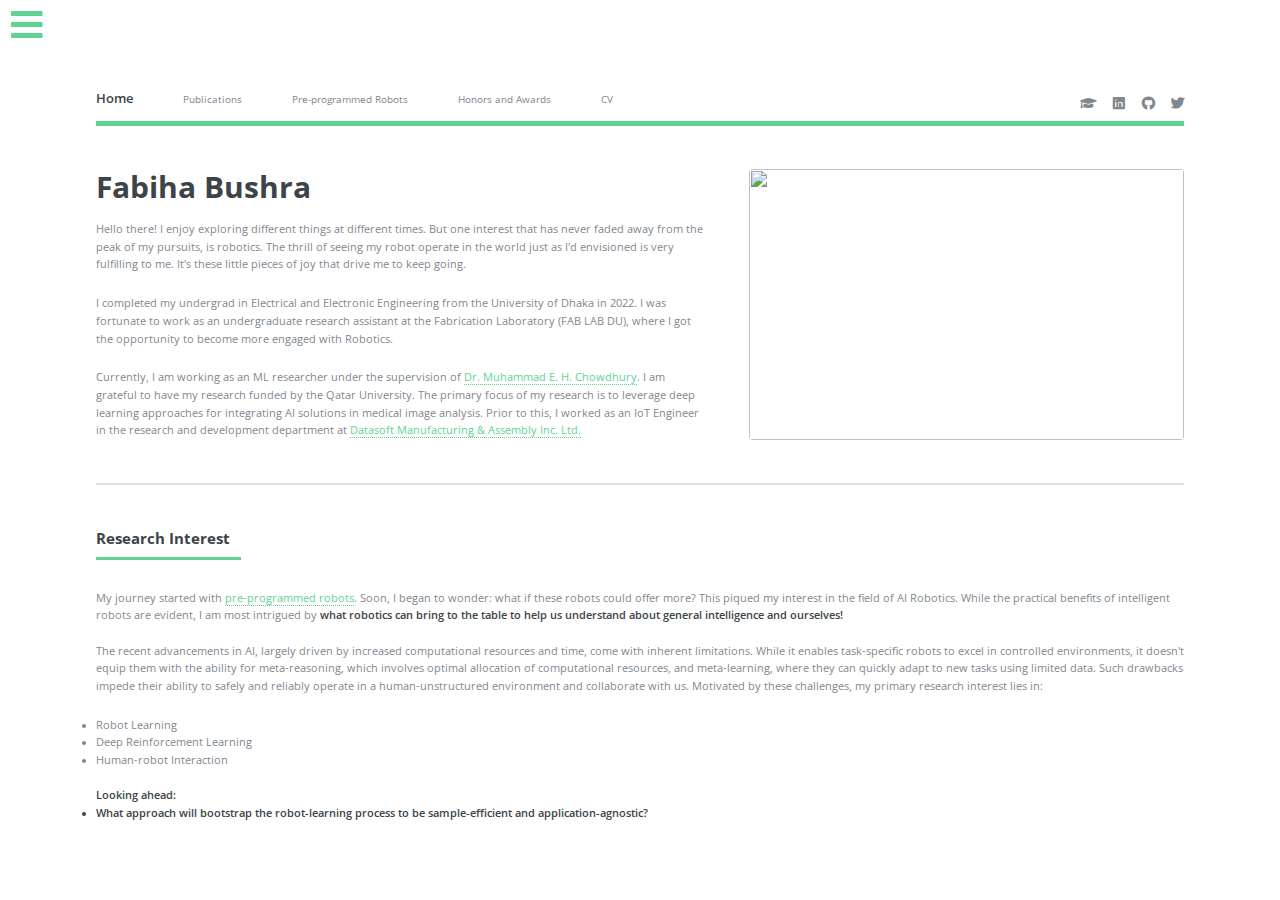
==== commit 8d5b0261: "Update index.html" ====
--- a/index.html
+++ b/index.html
@@ -67,7 +67,7 @@
 										<section id="unique-section">
 											<p>Hello there! I enjoy exploring different things at different times. But one interest that has never faded away from the peak of my pursuits, is robotics. The thrill of seeing my robot operate in the world just as I'd envisioned is very fulfilling to me. It's these little pieces of joy that drive me to keep going.</p>
 											<p>I completed my undergrad in Electrical and Electronic Engineering from the University of Dhaka in 2022. I was fortunate to work as an undergraduate research assistant at the Fabrication Laboratory (FAB LAB DU), where I got the opportunity to become more engaged with Robotics.</p>
-											<p>Currently, I am working as an ML researcher under the supervision of <a href="https://scholar.google.com/citations?user=BrBVR_UAAAAJ&hl=en">Dr. Muhammad E. H. Chowdhury</a>. I am grateful to have my research funded by the Qatar University. The primary focus of my research is to leverage deep learning approaches for Computer Vision based projects, with the ultimate objective of integrating AI solutions in medical diagnostics. Prior to this, I worked as an IoT Engineer in the research and development department at <a href="https://iot.dma-bd.com/">Datasoft Manufacturing & Assembly Inc. Ltd.</a></p>
+											<p>Currently, I am working as an ML researcher under the supervision of <a href="https://scholar.google.com/citations?user=BrBVR_UAAAAJ&hl=en">Dr. Muhammad E. H. Chowdhury</a>. I am grateful to have my research funded by the Qatar University. The primary focus of my research is to leverage deep learning approaches for integrating AI solutions in medical image analysis. Prior to this, I worked as an IoT Engineer in the research and development department at <a href="https://iot.dma-bd.com/">Datasoft Manufacturing & Assembly Inc. Ltd.</a></p>
 										</section>
 									</div>
 									<span class="image object">
--- a/assets/css/main.css
+++ b/assets/css/main.css
@@ -1853,7 +1853,7 @@
   flex-shrink: 1;
   width: 100%; }
   #main > .inner {
-    padding: 0 6em 0.1em 6em ;
+    padding: 0 20em 0.1em 20em ;
     margin: 0 auto;
     max-width: 110em; }
     #main > .inner > section {
@@ -2147,7 +2147,7 @@
     -webkit-flex-shrink: 1;
     -ms-flex-shrink: 1;
     flex-shrink: 1;
-    width: 50%; }
+    width: 100%; }
  #banner .content a {
      text-decoration: none;
  }
@@ -2162,7 +2162,7 @@
     flex-shrink: 0;
     display: block;
     margin: 0 0 2em 4em;
-    width: 30%; }
+    width: 40%; }
     #banner .image img {
       height: 100%;
       width: 100%;    
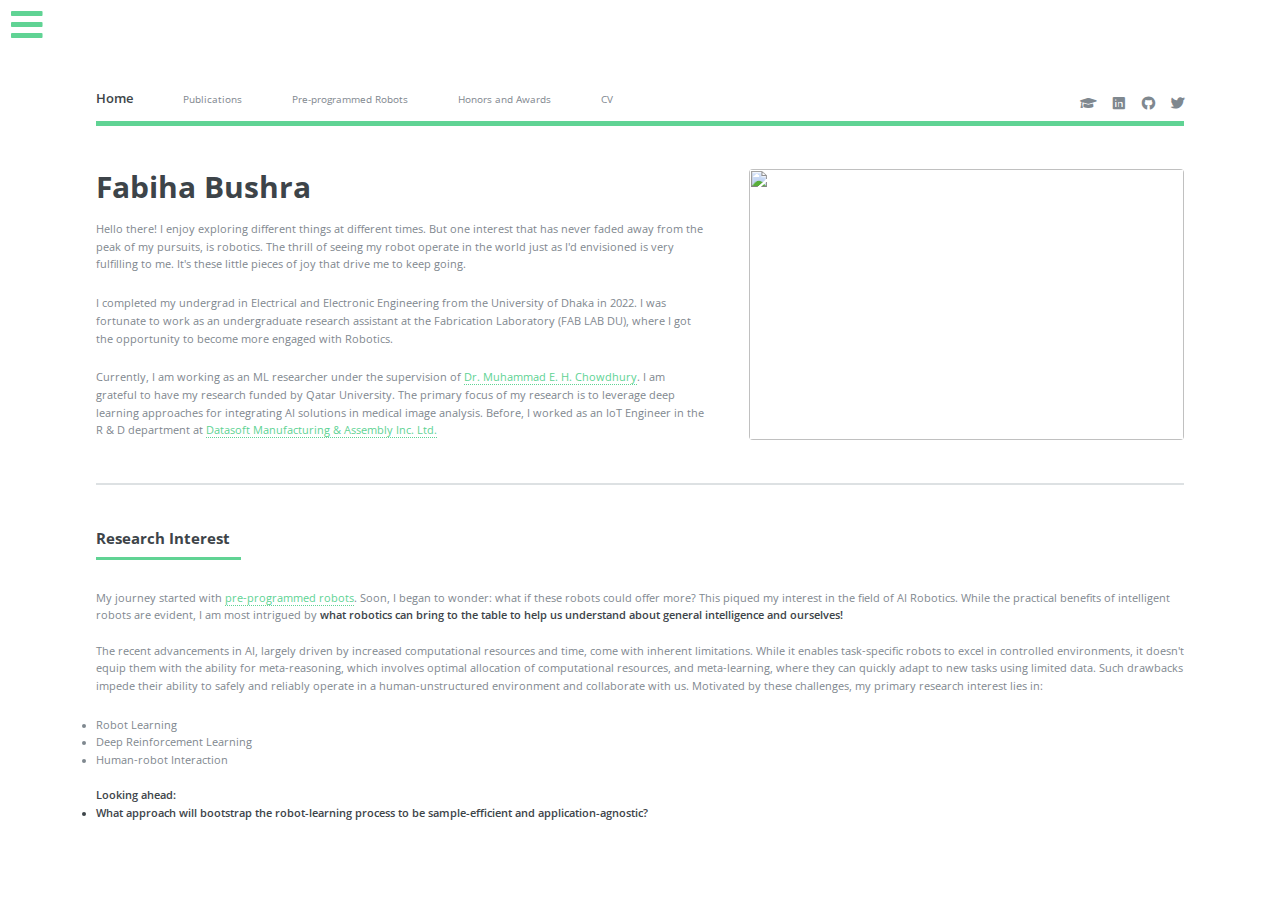
==== commit a0d0d956: "Update index.html" ====
--- a/index.html
+++ b/index.html
@@ -67,7 +67,7 @@
 										<section id="unique-section">
 											<p>Hello there! I enjoy exploring different things at different times. But one interest that has never faded away from the peak of my pursuits, is robotics. The thrill of seeing my robot operate in the world just as I'd envisioned is very fulfilling to me. It's these little pieces of joy that drive me to keep going.</p>
 											<p>I completed my undergrad in Electrical and Electronic Engineering from the University of Dhaka in 2022. I was fortunate to work as an undergraduate research assistant at the Fabrication Laboratory (FAB LAB DU), where I got the opportunity to become more engaged with Robotics.</p>
-											<p>Currently, I am working as an ML researcher under the supervision of <a href="https://scholar.google.com/citations?user=BrBVR_UAAAAJ&hl=en">Dr. Muhammad E. H. Chowdhury</a>. I am grateful to have my research funded by the Qatar University. The primary focus of my research is to leverage deep learning approaches for integrating AI solutions in medical image analysis. Prior to this, I worked as an IoT Engineer in the research and development department at <a href="https://iot.dma-bd.com/">Datasoft Manufacturing & Assembly Inc. Ltd.</a></p>
+											<p>Currently, I am working as an ML researcher under the supervision of <a href="https://scholar.google.com/citations?user=BrBVR_UAAAAJ&hl=en">Dr. Muhammad E. H. Chowdhury</a>. I am grateful to have my research funded by Qatar University. The primary focus of my research is to leverage deep learning approaches for integrating AI solutions in medical image analysis. Before, I worked as an IoT Engineer in the R & D department at <a href="https://iot.dma-bd.com/">Datasoft Manufacturing & Assembly Inc. Ltd.</a></p>
 										</section>
 									</div>
 									<span class="image object">
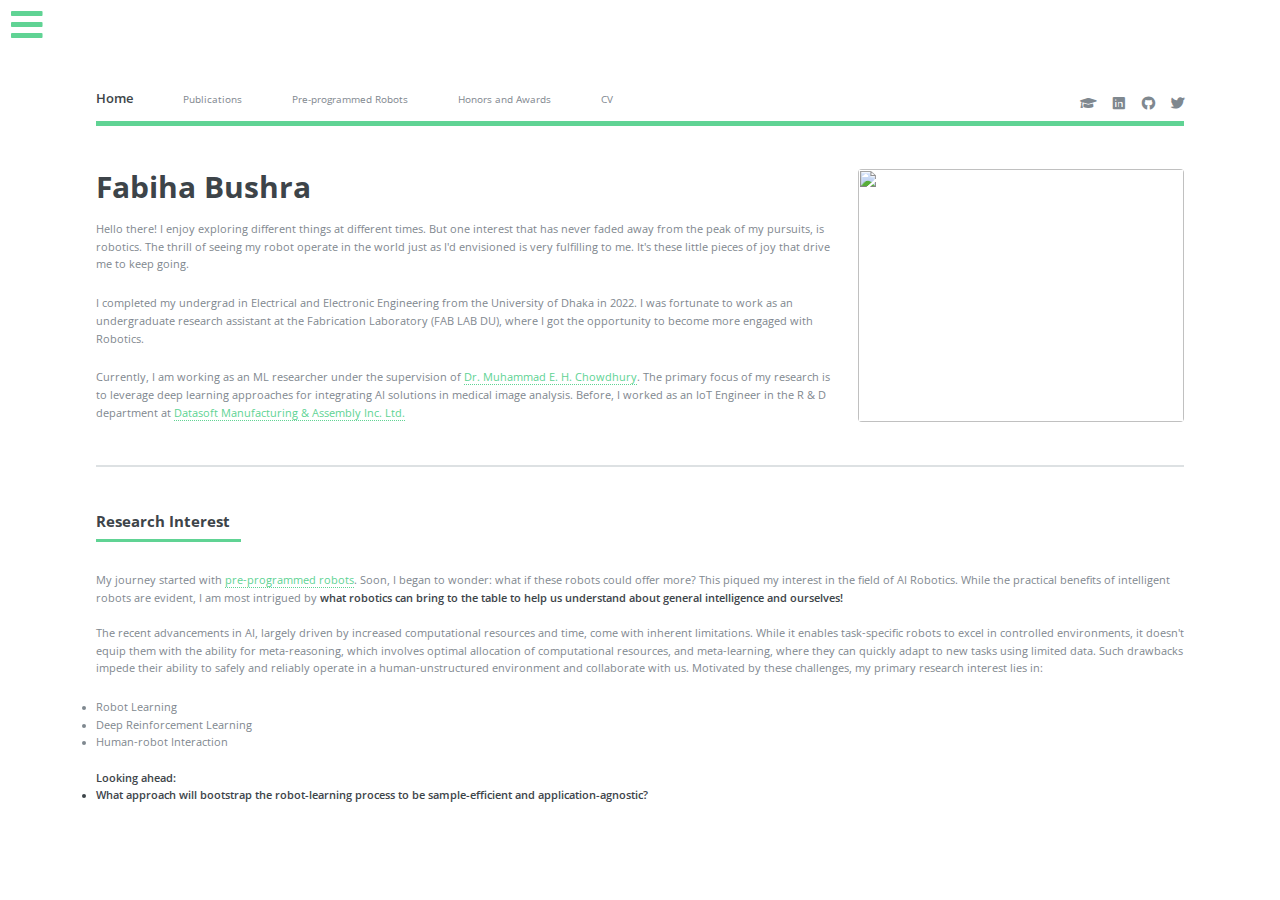
==== commit 1d1c021c: "Update index.html" ====
--- a/index.html
+++ b/index.html
@@ -67,7 +67,7 @@
 										<section id="unique-section">
 											<p>Hello there! I enjoy exploring different things at different times. But one interest that has never faded away from the peak of my pursuits, is robotics. The thrill of seeing my robot operate in the world just as I'd envisioned is very fulfilling to me. It's these little pieces of joy that drive me to keep going.</p>
 											<p>I completed my undergrad in Electrical and Electronic Engineering from the University of Dhaka in 2022. I was fortunate to work as an undergraduate research assistant at the Fabrication Laboratory (FAB LAB DU), where I got the opportunity to become more engaged with Robotics.</p>
-											<p>Currently, I am working as an ML researcher under the supervision of <a href="https://scholar.google.com/citations?user=BrBVR_UAAAAJ&hl=en">Dr. Muhammad E. H. Chowdhury</a>. I am grateful to have my research funded by Qatar University. The primary focus of my research is to leverage deep learning approaches for integrating AI solutions in medical image analysis. Before, I worked as an IoT Engineer in the R & D department at <a href="https://iot.dma-bd.com/">Datasoft Manufacturing & Assembly Inc. Ltd.</a></p>
+											<p>Currently, I am working as an ML researcher under the supervision of <a href="https://scholar.google.com/citations?user=BrBVR_UAAAAJ&hl=en">Dr. Muhammad E. H. Chowdhury</a>. The primary focus of my research is to leverage deep learning approaches for integrating AI solutions in medical image analysis. Before, I worked as an IoT Engineer in the R & D department at <a href="https://iot.dma-bd.com/">Datasoft Manufacturing & Assembly Inc. Ltd.</a></p>
 										</section>
 									</div>
 									<span class="image object">
--- a/assets/css/main.css
+++ b/assets/css/main.css
@@ -1853,7 +1853,7 @@
   flex-shrink: 1;
   width: 100%; }
   #main > .inner {
-    padding: 0 20em 0.1em 20em ;
+    padding: 0 18em 0.1em 18em ;
     margin: 0 auto;
     max-width: 110em; }
     #main > .inner > section {
@@ -2161,8 +2161,8 @@
     -ms-flex-shrink: 0;
     flex-shrink: 0;
     display: block;
-    margin: 0 0 2em 4em;
-    width: 40%; }
+    margin: 0 0 2em 2em;
+    width: 30%; }
     #banner .image img {
       height: 100%;
       width: 100%;    
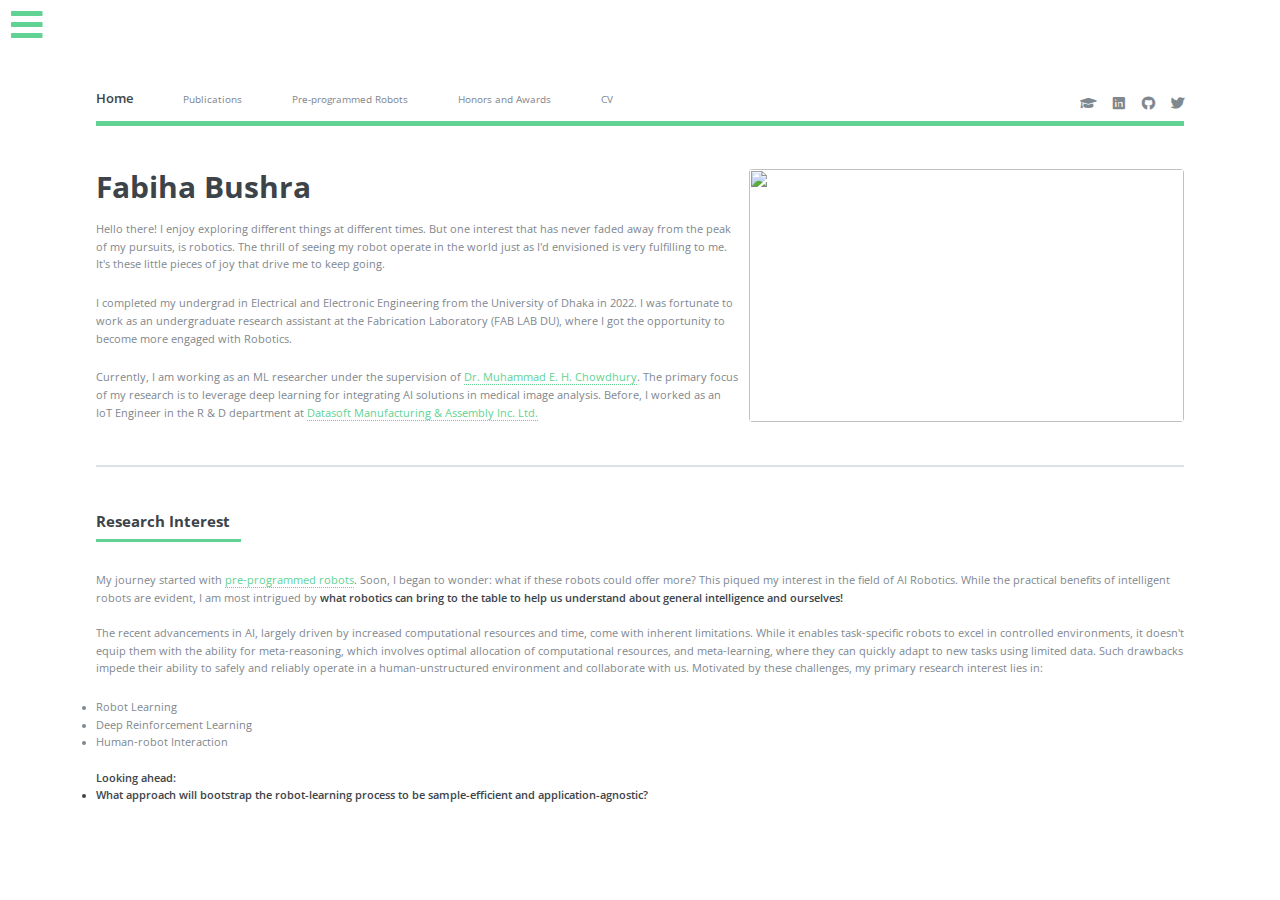
==== commit 4208742a: "Update index.html" ====
--- a/index.html
+++ b/index.html
@@ -67,7 +67,7 @@
 										<section id="unique-section">
 											<p>Hello there! I enjoy exploring different things at different times. But one interest that has never faded away from the peak of my pursuits, is robotics. The thrill of seeing my robot operate in the world just as I'd envisioned is very fulfilling to me. It's these little pieces of joy that drive me to keep going.</p>
 											<p>I completed my undergrad in Electrical and Electronic Engineering from the University of Dhaka in 2022. I was fortunate to work as an undergraduate research assistant at the Fabrication Laboratory (FAB LAB DU), where I got the opportunity to become more engaged with Robotics.</p>
-											<p>Currently, I am working as an ML researcher under the supervision of <a href="https://scholar.google.com/citations?user=BrBVR_UAAAAJ&hl=en">Dr. Muhammad E. H. Chowdhury</a>. The primary focus of my research is to leverage deep learning approaches for integrating AI solutions in medical image analysis. Before, I worked as an IoT Engineer in the R & D department at <a href="https://iot.dma-bd.com/">Datasoft Manufacturing & Assembly Inc. Ltd.</a></p>
+											<p>Currently, I am working as an ML researcher under the supervision of <a href="https://scholar.google.com/citations?user=BrBVR_UAAAAJ&hl=en">Dr. Muhammad E. H. Chowdhury</a>. The primary focus of my research is to leverage deep learning for integrating AI solutions in medical image analysis. Before, I worked as an IoT Engineer in the R & D department at <a href="https://iot.dma-bd.com/">Datasoft Manufacturing & Assembly Inc. Ltd.</a></p>
 										</section>
 									</div>
 									<span class="image object">
--- a/assets/css/main.css
+++ b/assets/css/main.css
@@ -2161,8 +2161,8 @@
     -ms-flex-shrink: 0;
     flex-shrink: 0;
     display: block;
-    margin: 0 0 2em 2em;
-    width: 30%; }
+    margin: 0 0 2em 1em;
+    width: 40%; }
     #banner .image img {
       height: 100%;
       width: 100%;    
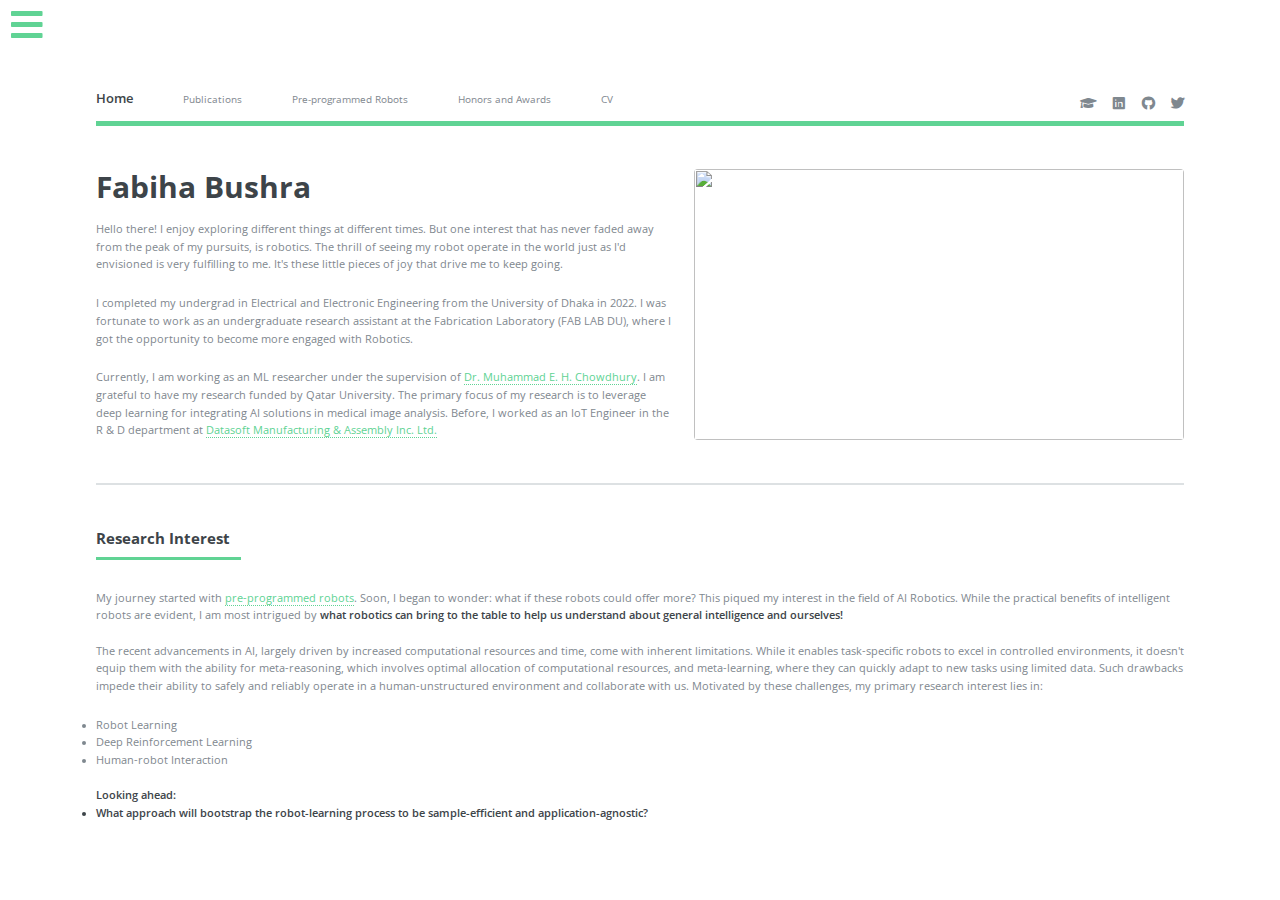
==== commit 691d261a: "Update index.html" ====
--- a/index.html
+++ b/index.html
@@ -67,7 +67,7 @@
 										<section id="unique-section">
 											<p>Hello there! I enjoy exploring different things at different times. But one interest that has never faded away from the peak of my pursuits, is robotics. The thrill of seeing my robot operate in the world just as I'd envisioned is very fulfilling to me. It's these little pieces of joy that drive me to keep going.</p>
 											<p>I completed my undergrad in Electrical and Electronic Engineering from the University of Dhaka in 2022. I was fortunate to work as an undergraduate research assistant at the Fabrication Laboratory (FAB LAB DU), where I got the opportunity to become more engaged with Robotics.</p>
-											<p>Currently, I am working as an ML researcher under the supervision of <a href="https://scholar.google.com/citations?user=BrBVR_UAAAAJ&hl=en">Dr. Muhammad E. H. Chowdhury</a>. The primary focus of my research is to leverage deep learning for integrating AI solutions in medical image analysis. Before, I worked as an IoT Engineer in the R & D department at <a href="https://iot.dma-bd.com/">Datasoft Manufacturing & Assembly Inc. Ltd.</a></p>
+											<p>Currently, I am working as an ML researcher under the supervision of <a href="https://scholar.google.com/citations?user=BrBVR_UAAAAJ&hl=en">Dr. Muhammad E. H. Chowdhury</a>. I am grateful to have my research funded by Qatar University. The primary focus of my research is to leverage deep learning for integrating AI solutions in medical image analysis. Before, I worked as an IoT Engineer in the R & D department at <a href="https://iot.dma-bd.com/">Datasoft Manufacturing & Assembly Inc. Ltd.</a></p>
 										</section>
 									</div>
 									<span class="image object">
--- a/assets/css/main.css
+++ b/assets/css/main.css
@@ -2147,7 +2147,7 @@
     -webkit-flex-shrink: 1;
     -ms-flex-shrink: 1;
     flex-shrink: 1;
-    width: 100%; }
+    width: 60%; }
  #banner .content a {
      text-decoration: none;
  }
@@ -2161,8 +2161,8 @@
     -ms-flex-shrink: 0;
     flex-shrink: 0;
     display: block;
-    margin: 0 0 2em 1em;
-    width: 40%; }
+    margin: 0 0 2em 2em;
+    width: 45%; }
     #banner .image img {
       height: 100%;
       width: 100%;    
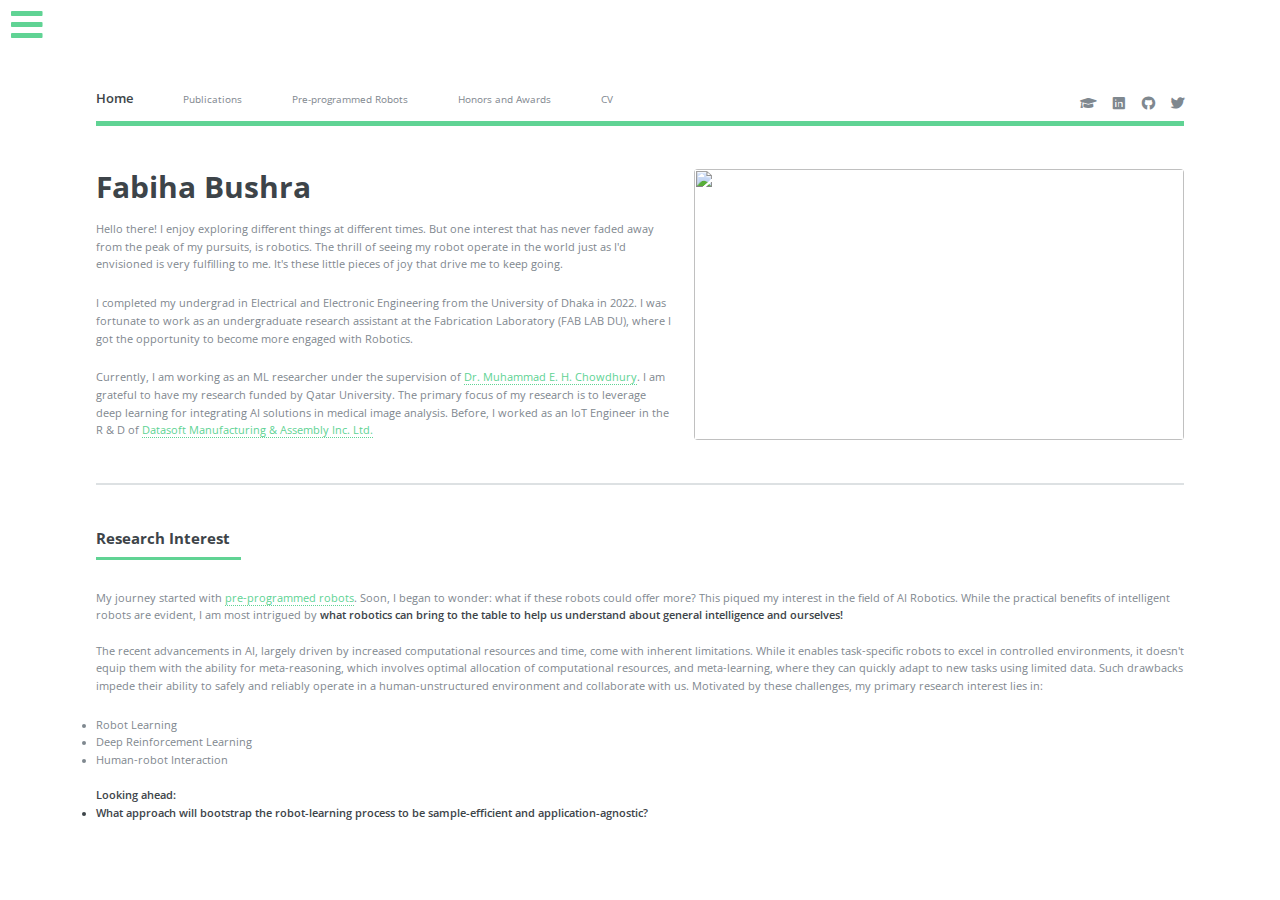
==== commit cfe963f1: "Update index.html" ====
--- a/index.html
+++ b/index.html
@@ -67,7 +67,7 @@
 										<section id="unique-section">
 											<p>Hello there! I enjoy exploring different things at different times. But one interest that has never faded away from the peak of my pursuits, is robotics. The thrill of seeing my robot operate in the world just as I'd envisioned is very fulfilling to me. It's these little pieces of joy that drive me to keep going.</p>
 											<p>I completed my undergrad in Electrical and Electronic Engineering from the University of Dhaka in 2022. I was fortunate to work as an undergraduate research assistant at the Fabrication Laboratory (FAB LAB DU), where I got the opportunity to become more engaged with Robotics.</p>
-											<p>Currently, I am working as an ML researcher under the supervision of <a href="https://scholar.google.com/citations?user=BrBVR_UAAAAJ&hl=en">Dr. Muhammad E. H. Chowdhury</a>. I am grateful to have my research funded by Qatar University. The primary focus of my research is to leverage deep learning for integrating AI solutions in medical image analysis. Before, I worked as an IoT Engineer in the R & D department at <a href="https://iot.dma-bd.com/">Datasoft Manufacturing & Assembly Inc. Ltd.</a></p>
+											<p>Currently, I am working as an ML researcher under the supervision of <a href="https://scholar.google.com/citations?user=BrBVR_UAAAAJ&hl=en">Dr. Muhammad E. H. Chowdhury</a>. I am grateful to have my research funded by Qatar University. The primary focus of my research is to leverage deep learning for integrating AI solutions in medical image analysis. Before, I worked as an IoT Engineer in the R & D of <a href="https://iot.dma-bd.com/">Datasoft Manufacturing & Assembly Inc. Ltd.</a></p>
 										</section>
 									</div>
 									<span class="image object">
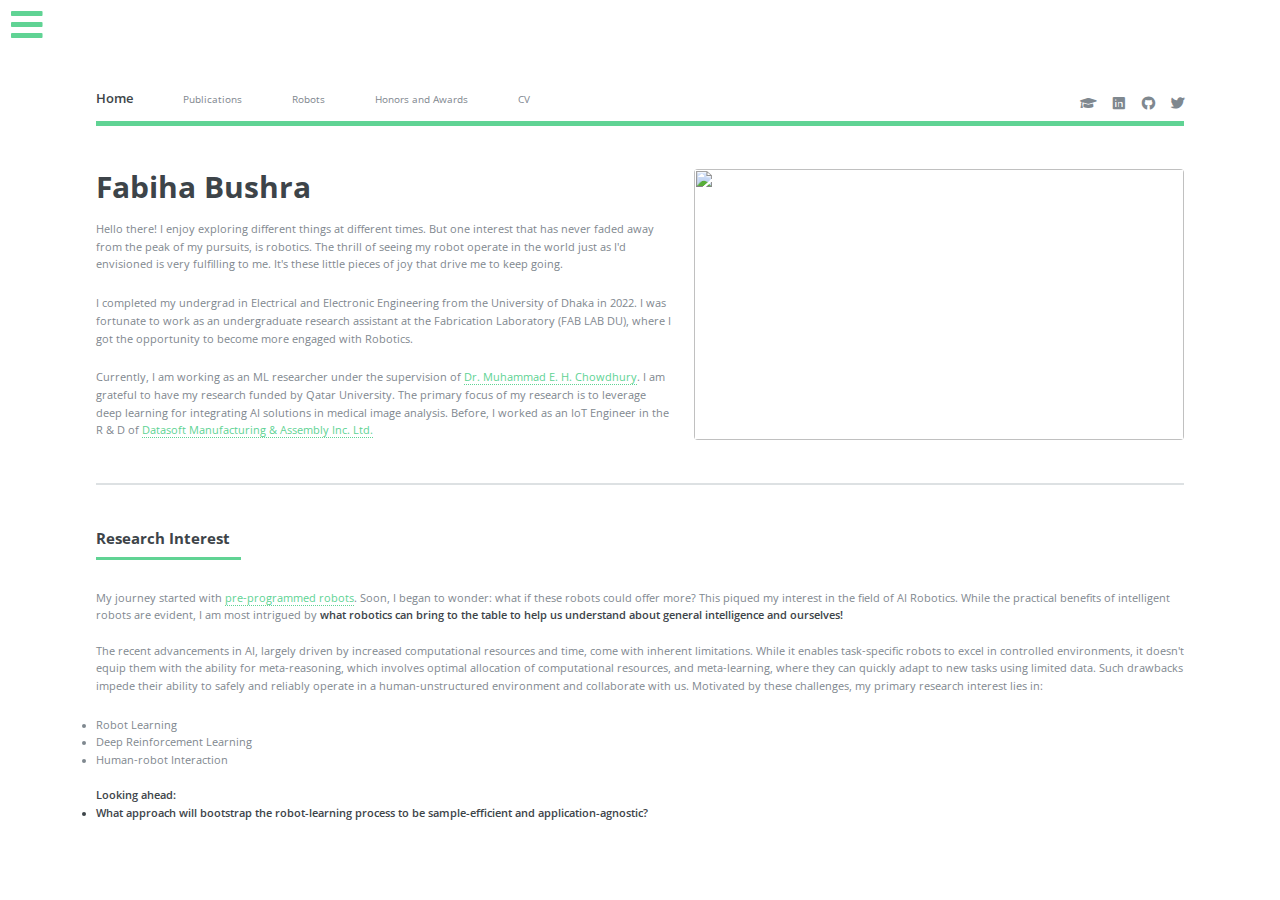
==== commit 15ebbb66: "Update index.html" ====
--- a/index.html
+++ b/index.html
@@ -46,7 +46,7 @@
 								<header id="header">
 									<a href="index.html" class="logo"><strong>Home</strong></a>
 									<a href="publications.html" class="logo" style="font-size: 0.95em;">Publications</a>
-									<a href="pre_programmed_robots.html" class="logo" style="font-size: 0.95em;">Pre-programmed Robots</a>
+									<a href="pre_programmed_robots.html" class="logo" style="font-size: 0.95em;">Robots</a>
 									<a href="honors_and_awards.html" class="logo" style="font-size: 0.95em;">Honors and Awards</a>
 									<a href="https://fabihabushra.github.io/files/Fabiha_Bushra_CV.pdf" class="logo" style="font-size: 0.95em;" target="_blank">CV</a>
 									<ul class="icons">
@@ -165,7 +165,7 @@
 									<ul>
 										<li><a href="index.html">Home</a></li>
 										<li><a href="publications.html">Publications</a></li>
-										<li><a href="pre_programmed_robots.html">Pre-programmed Robots</a></li>
+										<li><a href="pre_programmed_robots.html">Robots</a></li>
 										<li><a href="honors_and_awards.html">Honors and Awards</a></li>
 										<li><a href="https://fabihabushra.github.io/files/Fabiha_Bushra_CV.pdf" target="_blank">CV</a></li>
 									</ul>
